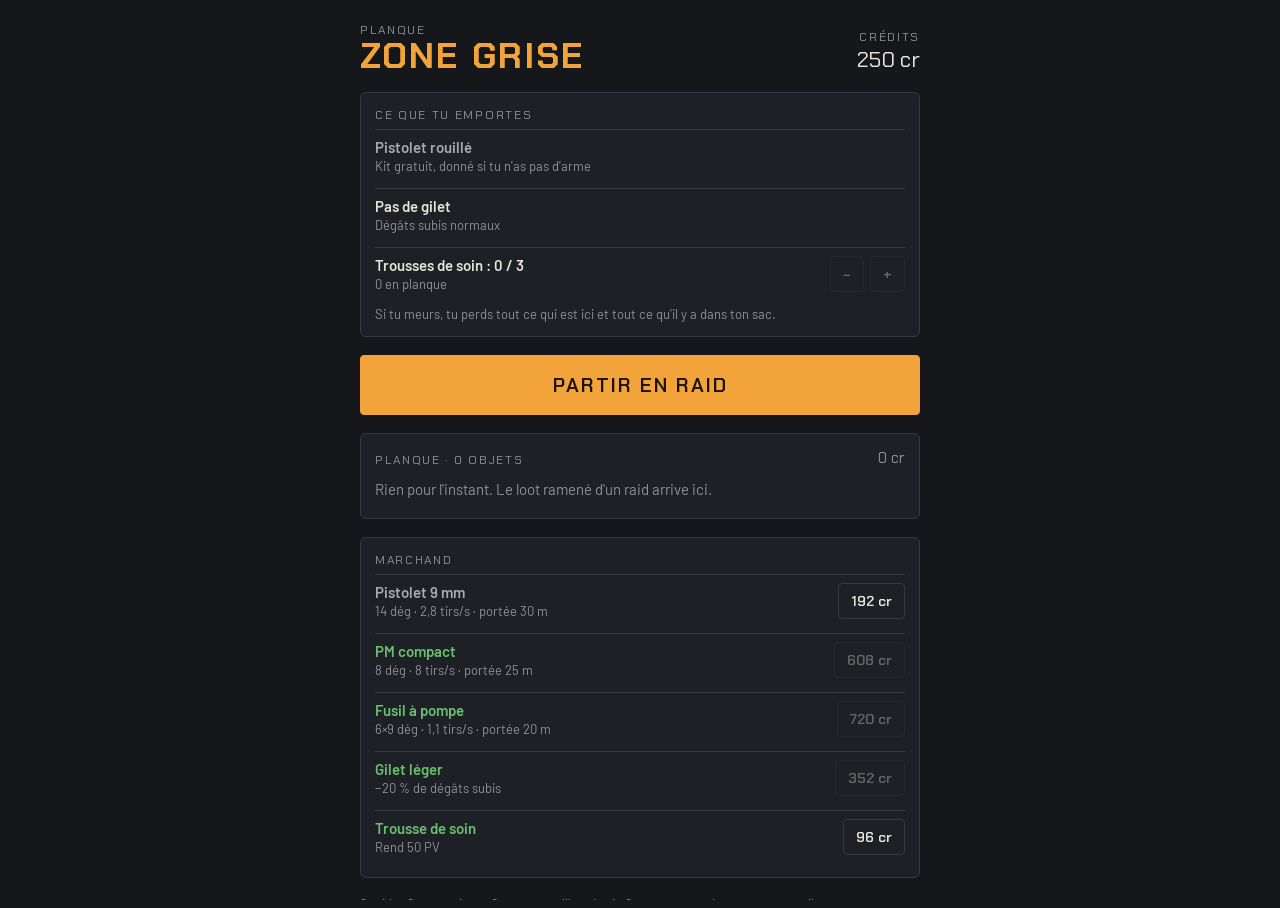
==== zone-grise/index.html @ 309b842e "Add Zone Grise, a mobile extraction game prototype" ====
<!doctype html>
<html lang="fr">
<head>
<meta charset="utf-8">
<meta name="viewport" content="width=device-width,initial-scale=1,maximum-scale=1,user-scalable=no,viewport-fit=cover">
<meta name="theme-color" content="#15171a">
<meta name="apple-mobile-web-app-capable" content="yes">
<meta name="mobile-web-app-capable" content="yes">
<meta name="apple-mobile-web-app-status-bar-style" content="black-translucent">
<title>Zone Grise</title>
<link rel="stylesheet" href="https://fonts.googleapis.com/css2?family=Chakra+Petch:wght@500;600;700&family=Barlow:wght@400;600&display=swap">
<style>
/* Layout: one full-screen canvas for the raid; full-screen HTML panels for the stash, the bag and end-of-raid screens. */
:root{
  --ground:#15171a; --wall:#2d3238; --wall-top:#3d444c; --panel:#1d2024; --line:#353a41; --scrim:rgba(14,15,17,.93);
  --fg:#e7e3d8; --muted:#8e9094; --accent:#f2a33a; --accent-ink:#1c1306; --ok:#5fc27e; --bad:#e2574c; --enemy2:#e8833f;
  --r0:#a9abae; --r1:#6cc070; --r2:#4f9de8; --r3:#c784f2;
  --f-display:"Chakra Petch","Arial Narrow",sans-serif; --f-body:"Barlow",system-ui,sans-serif;
  color-scheme:dark;
}
html,body{height:100%}
body{background:var(--ground);color:var(--fg);font-family:var(--f-body);font-size:15px;overflow:hidden;overscroll-behavior:none;user-select:none;-webkit-user-select:none;-webkit-tap-highlight-color:transparent}
canvas{position:fixed;inset:0;width:100%;height:100%;display:block;touch-action:none}
button{font-family:var(--f-display);font-weight:600;font-size:14px;background:transparent;color:var(--fg);border:1px solid var(--line);border-radius:4px;padding:8px 12px;cursor:pointer;touch-action:manipulation}
button:focus-visible{outline:2px solid var(--accent);outline-offset:2px}
button:disabled{opacity:.35;cursor:default}
button.go{background:var(--accent);border-color:var(--accent);color:var(--accent-ink);font-size:20px;letter-spacing:.1em;text-transform:uppercase;padding:16px}
.screen{position:fixed;inset:0;z-index:5;overflow-y:auto;touch-action:pan-y;background:var(--ground);
  padding-block:calc(env(safe-area-inset-top,0px) + 22px) calc(env(safe-area-inset-bottom,0px) + 32px);
  padding-left:max(16px,env(safe-area-inset-left,0px));padding-right:max(16px,env(safe-area-inset-right,0px))}
.screen.over{background:var(--scrim)}
.wrap{max-width:560px;margin:0 auto;display:flex;flex-direction:column;gap:18px}
h1,h2{font-family:var(--f-display);margin:0;text-wrap:balance}
h1{font-size:36px;letter-spacing:.06em;text-transform:uppercase;color:var(--accent);line-height:1}
h2{font-size:24px;letter-spacing:.04em}
.lbl{font-family:var(--f-display);font-size:12px;letter-spacing:.14em;text-transform:uppercase;color:var(--muted)}
.top{display:flex;justify-content:space-between;align-items:flex-end;gap:12px;flex-wrap:wrap}
.cr{font-family:var(--f-display);font-size:22px;font-variant-numeric:tabular-nums}
.card{background:var(--panel);border:1px solid var(--line);border-radius:6px;padding:14px;display:flex;flex-direction:column;gap:6px}
.item{display:flex;align-items:center;gap:10px;padding:8px 0;border-top:1px solid var(--line)}
.item:first-of-type{border-top:0}
.nm{flex:1;min-width:0;display:flex;flex-direction:column;gap:2px}
.nm b{font-weight:600}
.nm small{color:var(--muted);font-size:13px}
.val{font-family:var(--f-display);font-variant-numeric:tabular-nums;color:var(--muted);white-space:nowrap}
.btns{display:flex;gap:6px}
.note{color:var(--muted);font-size:13px;margin:0}
.empty{color:var(--muted);padding:6px 0;margin:0}
#hud{position:fixed;top:0;left:0;right:0;z-index:3;pointer-events:none;display:flex;align-items:center;gap:12px;font-family:var(--f-display);font-variant-numeric:tabular-nums;
  padding-top:calc(env(safe-area-inset-top,0px) + 10px);padding-left:max(16px,env(safe-area-inset-left,0px));padding-right:max(16px,env(safe-area-inset-right,0px))}
.hp{position:relative;flex:1;max-width:220px;height:18px;background:rgba(0,0,0,.5);border:1px solid var(--line);border-radius:3px;overflow:hidden}
#hpfill{position:absolute;inset:0 auto 0 0;background:var(--ok)}
#hptxt{position:relative;font-size:12px;padding-left:6px;line-height:18px}
#timer{font-size:20px;min-width:56px}
#timer.warn{color:var(--bad)}
#bagc{font-size:14px;color:var(--muted)}
#act{position:fixed;z-index:3;display:flex;gap:10px;right:max(16px,env(safe-area-inset-right,0px));bottom:calc(env(safe-area-inset-bottom,0px) + 18px)}
#act button{background:rgba(20,22,25,.82);font-size:15px;padding:12px 16px}
#toast{position:fixed;z-index:4;left:50%;transform:translateX(-50%);top:calc(env(safe-area-inset-top,0px) + 48px);max-width:calc(100% - 32px);background:var(--panel);border:1px solid var(--line);border-radius:4px;padding:8px 12px;font-size:14px;pointer-events:none;opacity:0;transition:opacity .2s}
#toast.on{opacity:1}
#hint{position:fixed;z-index:3;left:0;right:0;bottom:calc(env(safe-area-inset-bottom,0px) + 90px);text-align:center;color:var(--muted);font-family:var(--f-display);letter-spacing:.06em;pointer-events:none;transition:opacity .6s}
.res{font-family:var(--f-display);font-size:28px;font-variant-numeric:tabular-nums}
@media (prefers-reduced-motion:reduce){#toast,#hint{transition:none}}
</style>
</head>
<body>

<canvas id="cv"></canvas>
<div id="hud" hidden>
  <div class="hp"><div id="hpfill"></div><span id="hptxt"></span></div>
  <div id="timer"></div>
  <div id="bagc"></div>
</div>
<div id="act" hidden><button id="bHeal" type="button">Soin</button><button id="bBag" type="button">Sac</button></div>
<div id="hint" hidden>Glisse pour bouger · Arrête-toi pour tirer</div>
<div id="toast"></div>
<div id="stash" class="screen"></div>
<div id="bag" class="screen over" hidden></div>
<div id="end" class="screen" hidden></div>

<script>
const ITEMS={
  scrap:{n:"Ferraille",t:"val",r:0,v:15,s:1},
  wires:{n:"Câbles en cuivre",t:"val",r:0,v:25,s:1},
  batt:{n:"Piles",t:"val",r:0,v:30,s:1},
  pills:{n:"Antibiotiques",t:"val",r:1,v:80,s:1},
  watch:{n:"Montre",t:"val",r:1,v:95,s:1},
  hdd:{n:"Disque dur",t:"val",r:1,v:120,s:1},
  gpu:{n:"Carte graphique",t:"val",r:2,v:360,s:2},
  gold:{n:"Lingot d'or",t:"val",r:2,v:420,s:1},
  key:{n:"Clé chiffrée",t:"val",r:3,v:900,s:1},
  proto:{n:"Prototype",t:"val",r:3,v:1300,s:2},
  med:{n:"Trousse de soin",t:"med",r:1,v:60,s:1},
  rusty:{n:"Pistolet rouillé",t:"wpn",r:0,v:0,s:2,dmg:10,rate:2,range:260,spr:.07,pel:1,noise:300},
  p9:{n:"Pistolet 9 mm",t:"wpn",r:0,v:120,s:2,dmg:14,rate:2.8,range:300,spr:.05,pel:1,noise:320},
  smg:{n:"PM compact",t:"wpn",r:1,v:380,s:2,dmg:8,rate:8,range:250,spr:.13,pel:1,noise:380},
  sg:{n:"Fusil à pompe",t:"wpn",r:1,v:450,s:2,dmg:9,rate:1.1,range:200,spr:.3,pel:6,noise:460},
  ar:{n:"Fusil d'assaut",t:"wpn",r:2,v:900,s:2,dmg:17,rate:5,range:360,spr:.05,pel:1,noise:480},
  dmr:{n:"Fusil de précision",t:"wpn",r:3,v:1400,s:2,dmg:60,rate:1.2,range:520,spr:.01,pel:1,noise:560},
  vest1:{n:"Gilet léger",t:"arm",r:1,v:220,s:2,red:.2},
  vest2:{n:"Gilet lourd",t:"arm",r:2,v:700,s:2,red:.4},
};
const SHOP=["p9","smg","sg","vest1","med"];
const RAR=["Commun","Peu commun","Rare","Épique"];
const CAP=10, W=2400, H=2400, RAID_TIME=240, KEY="zone-grise-save";
const $=id=>document.getElementById(id);
const rnd=(a,b)=>a+Math.random()*(b-a);
const pick=a=>a[Math.floor(Math.random()*a.length)];
const clamp=(v,a,b)=>Math.max(a,Math.min(b,v));
const uid=()=>Date.now().toString(36)+Math.random().toString(36).slice(2,7);
const mk=k=>({k,u:uid()});
const price=k=>Math.round(ITEMS[k].v*1.6);
const bagUsed=b=>b.reduce((s,i)=>s+ITEMS[i.k].s,0);
const fmtM=px=>Math.round(px/10)+" m";
function desc(k){const d=ITEMS[k];
  if(d.t==="wpn") return `${d.pel>1?d.pel+"×":""}${d.dmg} dég · ${String(d.rate).replace(".",",")} tirs/s · portée ${fmtM(d.range)}`;
  if(d.t==="arm") return `−${d.red*100} % de dégâts subis`;
  if(d.t==="med") return "Rend 50 PV";
  return RAR[d.r];}

/* ---------- save ---------- */
const fresh=()=>({credits:250,stash:[],lo:{w:null,a:null,meds:0},st:{raids:0,ext:0,dead:0,best:0}});
let S=fresh(), dbRef=null, chain=Promise.resolve(), mode="stash";
function valid(s){return s&&Array.isArray(s.stash)&&s.lo&&s.st&&typeof s.credits==="number"}
try{const l=JSON.parse(localStorage.getItem(KEY)); if(valid(l)) S=l;}catch(e){}
function save(){
  try{localStorage.setItem(KEY,JSON.stringify(S))}catch(e){}
  if(dbRef){const snap=JSON.stringify(S); chain=chain.then(()=>dbRef.set({save:snap,at:Date.now()})).catch(()=>{});}
}
(async()=>{try{
  if(!window.claude||!window.claude.use) return;
  const [db,user]=await Promise.all([claude.use("db"),claude.use("user")]);
  if(!db||!user) return;
  const id=await user.id(); if(!id) return;
  dbRef=db.collection("data/users/"+id).doc("save");
  const snap=await dbRef.get();
  if(snap.exists){const s=JSON.parse(snap.data().save); if(valid(s)&&mode!=="raid"){S=s; renderStash();}}
  else save();
  if(mode==="stash") renderStash();
}catch(e){}})();

/* ---------- stash ---------- */
function row(it,btns,extra=""){const d=ITEMS[it.k];
  return `<div class="item"><div class="nm"><b style="color:var(--r${d.r})">${d.n}</b><small>${extra||desc(it.k)}</small></div>${btns}</div>`;}
function renderStash(){
  mode="stash";
  const lo=S.lo, meds=S.stash.filter(i=>i.k==="med").length;
  const others=S.stash.filter(i=>i.k!=="med").sort((a,b)=>ITEMS[b.k].v-ITEMS[a.k].v);
  const stashVal=S.stash.reduce((s,i)=>s+ITEMS[i.k].v,0);
  $("stash").innerHTML=`<div class="wrap">
    <div class="top"><div><div class="lbl">Planque</div><h1>Zone Grise</h1></div>
      <div style="text-align:right"><div class="lbl">Crédits</div><div class="cr">${S.credits} cr</div></div></div>
    <div class="card"><div class="lbl">Ce que tu emportes</div>
      ${lo.w?row(lo.w,`<div class="btns"><button data-a="unw">Retirer</button></div>`):row({k:"rusty"},"","Kit gratuit, donné si tu n'as pas d'arme")}
      ${lo.a?row(lo.a,`<div class="btns"><button data-a="una">Retirer</button></div>`):`<div class="item"><div class="nm"><b>Pas de gilet</b><small>Dégâts subis normaux</small></div></div>`}
      <div class="item"><div class="nm"><b>Trousses de soin : ${lo.meds} / 3</b><small>${meds} en planque</small></div>
        <div class="btns"><button data-a="medm" ${lo.meds?"":"disabled"} aria-label="Laisser une trousse">−</button><button data-a="medp" ${meds&&lo.meds<3?"":"disabled"} aria-label="Prendre une trousse">+</button></div></div>
      <p class="note">Si tu meurs, tu perds tout ce qui est ici et tout ce qu'il y a dans ton sac.</p>
    </div>
    <button class="go" data-a="raid">Partir en raid</button>
    <div class="card"><div class="top"><div class="lbl">Planque · ${S.stash.length} objets</div><div class="val">${stashVal} cr</div></div>
      ${others.length?others.map(i=>row(i,`<div class="btns">${ITEMS[i.k].t==="wpn"||ITEMS[i.k].t==="arm"?`<button data-a="eq" data-u="${i.u}">Équiper</button>`:""}<button data-a="sell" data-u="${i.u}">${ITEMS[i.k].v} cr</button></div>`)).join("")
        :`<p class="empty">Rien pour l'instant. Le loot ramené d'un raid arrive ici.</p>`}
      ${meds?row({k:"med"},`<div class="btns"><button data-a="sellmed">${ITEMS.med.v} cr</button></div>`,`${meds} en stock · Rend 50 PV`):""}
    </div>
    <div class="card"><div class="lbl">Marchand</div>
      ${SHOP.map(k=>row({k},`<div class="btns"><button data-a="buy" data-k="${k}" ${S.credits>=price(k)?"":"disabled"}>${price(k)} cr</button></div>`)).join("")}
    </div>
    <p class="note">${S.st.raids} raids · ${S.st.ext} extractions · ${S.st.dead} morts · meilleur butin ${S.st.best} cr · sauvegarde ${dbRef?"liée à ton compte":"sur cet appareil"}</p>
  </div>`;
}
$("stash").addEventListener("click",e=>{
  const b=e.target.closest("button"); if(!b) return;
  const a=b.dataset.a, lo=S.lo, take=u=>{const i=S.stash.findIndex(x=>x.u===u); return i<0?null:S.stash.splice(i,1)[0]};
  if(a==="raid") return startRaid();
  if(a==="unw"){S.stash.push(lo.w); lo.w=null}
  if(a==="una"){S.stash.push(lo.a); lo.a=null}
  if(a==="medp"){const it=S.stash.find(i=>i.k==="med"); if(it){take(it.u); lo.meds++}}
  if(a==="medm"&&lo.meds){lo.meds--; S.stash.push(mk("med"))}
  if(a==="eq"){const it=take(b.dataset.u); if(it){const slot=ITEMS[it.k].t==="wpn"?"w":"a"; if(lo[slot]) S.stash.push(lo[slot]); lo[slot]=it}}
  if(a==="sell"){const it=take(b.dataset.u); if(it) S.credits+=ITEMS[it.k].v}
  if(a==="sellmed"){const it=S.stash.find(i=>i.k==="med"); if(it){take(it.u); S.credits+=ITEMS.med.v}}
  if(a==="buy"){const k=b.dataset.k; if(S.credits>=price(k)){S.credits-=price(k); S.stash.push(mk(k))}}
  save(); renderStash();
});

/* ---------- canvas ---------- */
const cv=$("cv"), ctx=cv.getContext("2d");
const css=getComputedStyle(document.documentElement), C={};
["ground","wall","wall-top","fg","muted","accent","ok","bad","enemy2","r0","r1","r2","r3","line"].forEach(k=>C[k]=css.getPropertyValue("--"+k).trim());
let dpr=1, vw=0, vh=0, zoom=1;
function resize(){dpr=Math.min(2,window.devicePixelRatio||1); vw=innerWidth; vh=innerHeight; cv.width=vw*dpr; cv.height=vh*dpr; zoom=Math.min(1,Math.min(vw,vh)/560)}
addEventListener("resize",resize); resize();

/* ---------- input ---------- */
let js=null; const keys={};
cv.addEventListener("pointerdown",e=>{if(mode!=="raid"||js) return; js={id:e.pointerId,bx:e.clientX,by:e.clientY,x:e.clientX,y:e.clientY}; cv.setPointerCapture(e.pointerId); hideHint()});
cv.addEventListener("pointermove",e=>{if(js&&e.pointerId===js.id){js.x=e.clientX; js.y=e.clientY}});
const endJs=e=>{if(js&&e.pointerId===js.id) js=null};
cv.addEventListener("pointerup",endJs); cv.addEventListener("pointercancel",endJs);
addEventListener("keydown",e=>{keys[e.key.toLowerCase()]=true; if(mode==="raid"&&(e.key==="Escape"||e.key.toLowerCase()==="b")) openBag(); else if(mode==="bag"&&(e.key==="Escape"||e.key.toLowerCase()==="b")) closeBag(); if(mode==="raid") hideHint()});
addEventListener("keyup",e=>{keys[e.key.toLowerCase()]=false});
document.addEventListener("visibilitychange",()=>{if(document.hidden&&mode==="raid") openBag()});
function moveVec(){
  let x=0,y=0;
  if(js){x=(js.x-js.bx)/55; y=(js.y-js.by)/55}
  if(keys.w||keys.z||keys.arrowup) y-=1; if(keys.s||keys.arrowdown) y+=1;
  if(keys.a||keys.q||keys.arrowleft) x-=1; if(keys.d||keys.arrowright) x+=1;
  const l=Math.hypot(x,y); if(l<.18) return {x:0,y:0}; if(l>1){x/=l; y/=l} return {x,y};
}

/* ---------- geometry ---------- */
let R=null;
function segHits(x1,y1,x2,y2,r){let t0=0,t1=1; const dx=x2-x1,dy=y2-y1, p=[-dx,dx,-dy,dy], q=[x1-r.x,r.x+r.w-x1,y1-r.y,r.y+r.h-y1];
  for(let i=0;i<4;i++){if(p[i]===0){if(q[i]<0) return false} else {const t=q[i]/p[i]; if(p[i]<0){if(t>t1) return false; if(t>t0) t0=t} else {if(t<t0) return false; if(t<t1) t1=t}}} return true}
const los=(a,b)=>!R.walls.some(w=>segHits(a.x,a.y,b.x,b.y,w));
const inWall=(x,y,pad=0)=>R.walls.some(w=>x>w.x-pad&&x<w.x+w.w+pad&&y>w.y-pad&&y<w.y+w.h+pad);
function collide(o,r){for(const w of R.walls){const cx=clamp(o.x,w.x,w.x+w.w), cy=clamp(o.y,w.y,w.y+w.h); let dx=o.x-cx, dy=o.y-cy; const d2=dx*dx+dy*dy;
  if(d2<r*r){if(d2===0){const l=o.x-w.x, rr=w.x+w.w-o.x, t=o.y-w.y, b=w.y+w.h-o.y, m=Math.min(l,rr,t,b); if(m===l) o.x=w.x-r; else if(m===rr) o.x=w.x+w.w+r; else if(m===t) o.y=w.y-r; else o.y=w.y+w.h+r}
    else {const d=Math.sqrt(d2); o.x+=dx/d*(r-d); o.y+=dy/d*(r-d)}}}}
function freePt(pad,ok=()=>true){for(let i=0;i<800;i++){const x=rnd(80,W-80), y=rnd(80,H-80); if(!inWall(x,y,pad)&&ok(x,y)) return {x,y}} return {x:W/2,y:H/2}}
const depth=(x,y)=>clamp(1-Math.hypot(x-W/2,y-H/2)/(W*.62),0,1);
function rollItem(d){
  const x=Math.random(); let r=x<.02+.1*d?3:x<.1+.28*d?2:x<.42+.2*d?1:0;
  const tr=Math.random(), t=tr<.62?"val":tr<.76?"med":tr<.9?"wpn":"arm";
  if(t==="med") return mk("med");
  for(let k=r;k>=0;k--){const c=Object.keys(ITEMS).filter(id=>ITEMS[id].t===t&&ITEMS[id].r===k&&id!=="rusty"); if(c.length) return mk(pick(c))}
  return mk(pick(Object.keys(ITEMS).filter(id=>ITEMS[id].t===t&&id!=="rusty")));
}

/* ---------- raid ---------- */
function spawnEnemy(x,y,aggro=false){const gun=Math.random()<.32; R.enemies.push({x,y,gun,hp:gun?55:42,max:gun?55:42,aggro,wx:0,wy:0,wt:0,cd:rnd(.5,1.5),hit:0})}
function startRaid(){
  R={walls:[],crates:[],enemies:[],bullets:[],ebul:[],pick:[],exits:[],parts:[],bag:[],t:RAID_TIME,spawnT:24,ext:0,toastT:0,shake:0};
  R.walls.push({x:-40,y:-40,w:W+80,h:40},{x:-40,y:H,w:W+80,h:40},{x:-40,y:0,w:40,h:H},{x:W,y:0,w:40,h:H});
  for(let i=0;i<60;i++){const x=rnd(100,W-300), y=rnd(100,H-300), k=Math.random();
    if(k<.35) R.walls.push({x,y,w:rnd(140,340),h:26}); else if(k<.7) R.walls.push({x,y,w:26,h:rnd(140,340)}); else R.walls.push({x,y,w:rnd(70,170),h:rnd(70,170)})}
  const e1=freePt(70,(x,y)=>Math.min(x,y,W-x,H-y)<260);
  const e2=freePt(70,(x,y)=>Math.min(x,y,W-x,H-y)<260&&Math.hypot(x-e1.x,y-e1.y)>1400);
  R.exits=[e1,e2];
  const sp=freePt(30,(x,y)=>Math.min(...R.exits.map(e=>Math.hypot(x-e.x,y-e.y)))>1100);
  const wpn=S.lo.w||mk("rusty");
  R.p={x:sp.x,y:sp.y,hp:100,max:100,cd:0,face:0,wpn,arm:S.lo.a,meds:S.lo.meds,hit:0,still:0};
  for(let i=0;i<18;i++){const c=freePt(30,(x,y)=>Math.hypot(x-sp.x,y-sp.y)>260); R.crates.push({x:c.x,y:c.y,d:depth(c.x,c.y),open:false,prog:0})}
  for(let i=0;i<11;i++){const c=freePt(24,(x,y)=>Math.hypot(x-sp.x,y-sp.y)>480); spawnEnemy(c.x,c.y)}
  S.st.raids++; save();
  mode="raid"; js=null;
  $("stash").hidden=true; $("end").hidden=true; $("hud").hidden=false; $("act").hidden=false;
  const h=$("hint"); h.hidden=false; h.style.opacity=1; setTimeout(hideHint,5000);
  updHud(); last=performance.now();
}
function hideHint(){$("hint").style.opacity=0}
function toast(msg){const t=$("toast"); t.textContent=msg; t.classList.add("on"); clearTimeout(t._h); t._h=setTimeout(()=>t.classList.remove("on"),1800)}
function noise(x,y,rad){for(const e of R.enemies) if(Math.hypot(e.x-x,e.y-y)<rad) e.aggro=true}
function burst(x,y,col,n=8,sp=140){for(let i=0;i<n;i++){const a=rnd(0,6.28), s=rnd(30,sp); R.parts.push({x,y,vx:Math.cos(a)*s,vy:Math.sin(a)*s,life:rnd(.2,.5),col})}}
function hurt(d){const p=R.p; const dmg=d*(1-(p.arm?ITEMS[p.arm.k].red:0)); p.hp-=dmg; p.hit=.15; R.shake=.12; if(p.hp<=0) endRaid(false,"Tu es mort.")}
function heal(){const p=R.p; if(p.hp>=p.max) return toast("PV déjà au maximum");
  if(p.meds>0) p.meds--; else {const i=R.bag.findIndex(x=>x.k==="med"); if(i<0) return toast("Aucune trousse de soin"); R.bag.splice(i,1)}
  p.hp=Math.min(p.max,p.hp+50); burst(p.x,p.y,C.ok,10,90); updHud()}
$("bHeal").addEventListener("click",()=>{if(mode==="raid") heal()});
$("bBag").addEventListener("click",()=>{if(mode==="raid") openBag()});

function update(dt){
  const p=R.p, m=moveVec(), moving=m.x!==0||m.y!==0, wd=ITEMS[p.wpn.k];
  p.x+=m.x*175*dt; p.y+=m.y*175*dt; collide(p,13);
  if(moving) p.face=Math.atan2(m.y,m.x);
  p.still=moving?0:p.still+dt; p.cd-=dt; p.hit-=dt; R.shake-=dt;
  for(const c of R.crates){if(c.open) continue; const near=Math.hypot(c.x-p.x,c.y-p.y)<48;
    c.prog=near&&!moving?c.prog+dt:0;
    if(c.prog>=.8){c.open=true; const n=1+Math.floor(Math.random()*2)+(c.d>.55?1:0);
      for(let i=0;i<n;i++){const a=rnd(0,6.28); R.pick.push({x:c.x+Math.cos(a)*24,y:c.y+Math.sin(a)*24,it:rollItem(c.d)})} burst(c.x,c.y,C.accent,10,80)}}
  if(!moving&&p.still>.08&&p.cd<=0){
    let best=null,bd=wd.range;
    for(const e of R.enemies){const d=Math.hypot(e.x-p.x,e.y-p.y); if(d<bd&&los(p,e)){bd=d; best=e}}
    if(best){const a0=Math.atan2(best.y-p.y,best.x-p.x); p.face=a0; p.cd=1/wd.rate;
      for(let i=0;i<wd.pel;i++){const a=a0+rnd(-wd.spr,wd.spr), sp=680; R.bullets.push({x:p.x+Math.cos(a)*16,y:p.y+Math.sin(a)*16,vx:Math.cos(a)*sp,vy:Math.sin(a)*sp,life:wd.range/sp*1.1,dmg:wd.dmg})}
      burst(p.x+Math.cos(a0)*18,p.y+Math.sin(a0)*18,C.accent,3,60); noise(p.x,p.y,wd.noise)}}
  for(let i=R.pick.length-1;i>=0;i--){const k=R.pick[i], d=Math.hypot(k.x-p.x,k.y-p.y);
    if(k.nop){if(d>52) k.nop=false; continue}
    if(d<26){const s=ITEMS[k.it.k].s; if(bagUsed(R.bag)+s<=CAP){R.bag.push(k.it); R.pick.splice(i,1); toast("+ "+ITEMS[k.it.k].n); updHud()} else if(R.toastT<=0){toast("Sac plein : ouvre le sac pour jeter un objet"); R.toastT=2.5}}}
  R.toastT-=dt;
  for(const e of R.enemies){
    const dx=p.x-e.x, dy=p.y-e.y, d=Math.hypot(dx,dy); e.cd-=dt; e.hit-=dt;
    if(!e.aggro&&d<250&&los(e,p)) e.aggro=true;
    if(e.aggro&&d>950) e.aggro=false;
    let vx=0,vy=0;
    if(!e.aggro){e.wt-=dt; if(e.wt<=0){const a=rnd(0,6.28); e.wx=Math.cos(a); e.wy=Math.sin(a); e.wt=rnd(1.5,4); if(Math.random()<.4){e.wx=0; e.wy=0}} vx=e.wx*40; vy=e.wy*40}
    else if(!e.gun){vx=dx/d*118; vy=dy/d*118; if(d<29&&e.cd<=0){hurt(12); e.cd=.8}}
    else {const see=los(e,p);
      if(!see||d>320){vx=dx/d*85; vy=dy/d*85} else if(d<190){vx=-dx/d*70; vy=-dy/d*70}
      if(see&&d<400&&e.cd<=0){const a=Math.atan2(dy,dx)+rnd(-.08,.08); R.ebul.push({x:e.x,y:e.y,vx:Math.cos(a)*290,vy:Math.sin(a)*290,life:1.6,dmg:9}); e.cd=rnd(1.3,1.8)}}
    e.x+=vx*dt; e.y+=vy*dt;
    for(const o of R.enemies){if(o===e) continue; const ox=e.x-o.x, oy=e.y-o.y, od=Math.hypot(ox,oy); if(od>0&&od<28){e.x+=ox/od*(28-od)/2; e.y+=oy/od*(28-od)/2}}
    collide(e,14);
  }
  for(let i=R.bullets.length-1;i>=0;i--){const b=R.bullets[i]; b.x+=b.vx*dt; b.y+=b.vy*dt; b.life-=dt;
    if(b.life<=0||inWall(b.x,b.y)){R.bullets.splice(i,1); continue}
    const e=R.enemies.find(e=>Math.hypot(e.x-b.x,e.y-b.y)<15);
    if(e){e.hp-=b.dmg; e.hit=.1; e.aggro=true; R.bullets.splice(i,1); burst(b.x,b.y,C.bad,4,90);
      if(e.hp<=0){R.enemies.splice(R.enemies.indexOf(e),1); burst(e.x,e.y,C.bad,14,160); if(Math.random()<.45) R.pick.push({x:e.x,y:e.y,it:rollItem(depth(e.x,e.y))})}}}
  for(let i=R.ebul.length-1;i>=0;i--){const b=R.ebul[i]; b.x+=b.vx*dt; b.y+=b.vy*dt; b.life-=dt;
    if(b.life<=0||inWall(b.x,b.y)){R.ebul.splice(i,1); continue}
    if(Math.hypot(b.x-p.x,b.y-p.y)<14){R.ebul.splice(i,1); hurt(b.dmg); if(mode!=="raid") return}}
  for(let i=R.parts.length-1;i>=0;i--){const q=R.parts[i]; q.x+=q.vx*dt; q.y+=q.vy*dt; q.vx*=.9; q.vy*=.9; q.life-=dt; if(q.life<=0) R.parts.splice(i,1)}
  if(R.exits.some(e=>Math.hypot(e.x-p.x,e.y-p.y)<62)){R.ext+=dt; if(R.ext>=3) return endRaid(true)} else R.ext=0;
  R.t-=dt; if(R.t<=0) return endRaid(false,"Temps écoulé : la zone a été verrouillée.");
  R.spawnT-=dt; if(R.spawnT<=0){R.spawnT=22; for(let i=0;i<2;i++){const c=freePt(24,(x,y)=>Math.hypot(x-p.x,y-p.y)>600); spawnEnemy(c.x,c.y,R.t<120)}}
  updHud();
}
function updHud(){const p=R.p, f=clamp(p.hp/p.max,0,1);
  $("hpfill").style.width=f*100+"%"; $("hpfill").style.background=f<.35?C.bad:C.ok;
  $("hptxt").textContent=Math.ceil(Math.max(0,p.hp))+" PV";
  const s=Math.max(0,Math.ceil(R.t)); $("timer").textContent=Math.floor(s/60)+":"+String(s%60).padStart(2,"0"); $("timer").classList.toggle("warn",s<=60);
  $("bagc").textContent="Sac "+bagUsed(R.bag)+"/"+CAP;
  $("bHeal").textContent="Soin ("+(p.meds+R.bag.filter(i=>i.k==="med").length)+")";
}

/* ---------- bag ---------- */
function openBag(){mode="bag"; js=null; renderBag(); $("bag").hidden=false}
function closeBag(){$("bag").hidden=true; mode="raid"; last=performance.now()}
function renderBag(){const p=R.p, val=R.bag.reduce((s,i)=>s+ITEMS[i.k].v,0);
  $("bag").innerHTML=`<div class="wrap">
    <div class="top"><h2>Sac ${bagUsed(R.bag)} / ${CAP}</h2><div class="val">${val} cr</div></div>
    <div class="card"><div class="lbl">Équipé</div>${row(p.wpn,"")}${p.arm?row(p.arm,""):""}
      <div class="item"><div class="nm"><b>${Math.ceil(p.hp)} / ${p.max} PV</b><small>${p.meds} trousse(s) sur toi</small></div></div></div>
    <div class="card">${R.bag.length?R.bag.map(i=>{const t=ITEMS[i.k].t;
      return row(i,`<div class="btns">${t==="wpn"||t==="arm"?`<button data-a="eq" data-u="${i.u}">Équiper</button>`:""}${t==="med"?`<button data-a="use" data-u="${i.u}">Utiliser</button>`:""}<button data-a="drop" data-u="${i.u}">Jeter</button></div>`,`${desc(i.k)} · ${ITEMS[i.k].s} place${ITEMS[i.k].s>1?"s":""} · ${ITEMS[i.k].v} cr`)}).join("")
      :`<p class="empty">Sac vide. Arrête-toi près d'une caisse pour la fouiller.</p>`}</div>
    <p class="note">Les caisses violettes, au centre de la carte, contiennent le meilleur loot. Les tirs font du bruit et attirent les ennemis.</p>
    <button class="go" data-a="back">Reprendre</button></div>`;
}
$("bag").addEventListener("click",e=>{const b=e.target.closest("button"); if(!b) return; const p=R.p;
  if(b.dataset.a==="back") return closeBag();
  const i=R.bag.findIndex(x=>x.u===b.dataset.u); if(i<0) return; const it=R.bag[i], t=ITEMS[it.k].t;
  if(b.dataset.a==="drop"){R.bag.splice(i,1); R.pick.push({x:p.x,y:p.y,it,nop:true})}
  if(b.dataset.a==="use"){R.bag.splice(i,1); p.meds++; heal()}
  if(b.dataset.a==="eq"){const slot=t==="wpn"?"wpn":"arm", old=p[slot]; p[slot]=it; R.bag.splice(i,1); if(old) R.bag.push(old)}
  updHud(); renderBag();
});

/* ---------- end ---------- */
function endRaid(ok,why){
  const p=R.p; mode="end"; js=null;
  $("hud").hidden=true; $("act").hidden=true; $("hint").hidden=true; $("bag").hidden=true;
  let html;
  if(ok){
    const gained=R.bag.filter(i=>i.k!=="rusty"), val=gained.reduce((s,i)=>s+ITEMS[i.k].v,0);
    S.stash.push(...gained); S.lo.w=p.wpn.k==="rusty"?null:p.wpn; S.lo.a=p.arm; S.lo.meds=p.meds;
    S.st.ext++; S.st.best=Math.max(S.st.best,val);
    html=`<div class="lbl">Extraction réussie</div><h1 style="color:var(--ok)">Sorti vivant</h1><div class="res">+ ${val} cr de butin</div>
      <div class="card">${gained.length?gained.map(i=>row(i,`<span class="val">${ITEMS[i.k].v} cr</span>`)).join(""):`<p class="empty">Sac vide, mais ton équipement est sauf.</p>`}</div>`;
  } else {
    const lost=[...(p.wpn.k!=="rusty"?[p.wpn]:[]),...(p.arm?[p.arm]:[]),...R.bag], val=lost.reduce((s,i)=>s+ITEMS[i.k].v,0)+p.meds*ITEMS.med.v;
    S.lo={w:null,a:null,meds:0}; S.st.dead++;
    html=`<div class="lbl">Raid perdu</div><h1 style="color:var(--bad)">${why}</h1><div class="res">− ${val} cr perdus</div>
      <div class="card">${lost.length||p.meds?lost.map(i=>row(i,`<span class="val">${ITEMS[i.k].v} cr</span>`)).join("")+(p.meds?row({k:"med"},"",p.meds+" trousse(s)"):""):`<p class="empty">Tu n'avais rien à perdre. Le kit gratuit t'attend.</p>`}</div>`;
  }
  save();
  $("end").innerHTML=`<div class="wrap">${html}<button class="go" data-a="home">Retour à la planque</button></div>`;
  $("end").hidden=false;
}
$("end").addEventListener("click",e=>{if(e.target.closest("button")){ $("end").hidden=true; $("stash").hidden=false; renderStash(); $("stash").scrollTop=0}});

/* ---------- draw ---------- */
const crateCol=d=>d>.62?C.r3:d>.36?C.r2:C.r0;
function draw(){
  ctx.setTransform(1,0,0,1,0,0); ctx.fillStyle=C.ground; ctx.fillRect(0,0,cv.width,cv.height);
  if(!R) return;
  const p=R.p, sx=R.shake>0?rnd(-4,4):0, sy=R.shake>0?rnd(-4,4):0;
  const cx=p.x-vw/2/zoom+sx, cy=p.y-vh/2/zoom+sy, k=dpr*zoom;
  ctx.setTransform(k,0,0,k,-cx*k,-cy*k);
  ctx.strokeStyle=C.line; ctx.globalAlpha=.35; ctx.lineWidth=1; ctx.beginPath();
  for(let x=Math.floor(cx/100)*100;x<cx+vw/zoom;x+=100){ctx.moveTo(x,cy); ctx.lineTo(x,cy+vh/zoom)}
  for(let y=Math.floor(cy/100)*100;y<cy+vh/zoom;y+=100){ctx.moveTo(cx,y); ctx.lineTo(cx+vw/zoom,y)}
  ctx.stroke(); ctx.globalAlpha=1;
  const tt=performance.now()/1000;
  for(const e of R.exits){ctx.fillStyle=C.ok; ctx.globalAlpha=.12+.06*Math.sin(tt*3); ctx.beginPath(); ctx.arc(e.x,e.y,62,0,6.28); ctx.fill(); ctx.globalAlpha=1;
    ctx.strokeStyle=C.ok; ctx.setLineDash([10,8]); ctx.lineWidth=2; ctx.stroke(); ctx.setLineDash([]);
    ctx.fillStyle=C.ok; ctx.font="600 14px "+css.getPropertyValue("--f-display"); ctx.textAlign="center"; ctx.fillText("SORTIE",e.x,e.y+5)}
  for(const c of R.crates){ctx.fillStyle=c.open?C.wall:C.ground; ctx.strokeStyle=c.open?C.line:crateCol(c.d); ctx.lineWidth=3;
    ctx.fillRect(c.x-13,c.y-13,26,26); ctx.strokeRect(c.x-13,c.y-13,26,26); if(!c.open){ctx.beginPath(); ctx.moveTo(c.x-13,c.y); ctx.lineTo(c.x+13,c.y); ctx.stroke()}}
  for(const q of R.pick){ctx.fillStyle=C["r"+ITEMS[q.it.k].r]; ctx.save(); ctx.translate(q.x,q.y); ctx.rotate(.785); ctx.fillRect(-6,-6,12,12); ctx.restore()}
  for(const w of R.walls){ctx.fillStyle=C.wall; ctx.fillRect(w.x,w.y,w.w,w.h); ctx.fillStyle=C["wall-top"]; ctx.fillRect(w.x,w.y,w.w,4)}
  for(const e of R.enemies){ctx.fillStyle=e.hit>0?C.fg:(e.gun?C.enemy2:C.bad); ctx.beginPath(); ctx.arc(e.x,e.y,14,0,6.28); ctx.fill();
    if(e.gun){const a=Math.atan2(p.y-e.y,p.x-e.x); ctx.strokeStyle=C.enemy2; ctx.lineWidth=5; ctx.beginPath(); ctx.moveTo(e.x,e.y); ctx.lineTo(e.x+Math.cos(a)*22,e.y+Math.sin(a)*22); ctx.stroke()}
    if(e.aggro){ctx.fillStyle=C.bad; ctx.fillRect(e.x-2,e.y-30,4,9)}
    if(e.hp<e.max){ctx.fillStyle=C.ground; ctx.fillRect(e.x-15,e.y+19,30,4); ctx.fillStyle=C.bad; ctx.fillRect(e.x-15,e.y+19,30*e.hp/e.max,4)}}
  ctx.lineWidth=3; ctx.strokeStyle=C.accent; ctx.beginPath();
  for(const b of R.bullets){ctx.moveTo(b.x,b.y); ctx.lineTo(b.x-b.vx*.02,b.y-b.vy*.02)} ctx.stroke();
  ctx.fillStyle=C.enemy2; for(const b of R.ebul){ctx.beginPath(); ctx.arc(b.x,b.y,4,0,6.28); ctx.fill()}
  for(const q of R.parts){ctx.globalAlpha=clamp(q.life*3,0,1); ctx.fillStyle=q.col; ctx.fillRect(q.x-2,q.y-2,4,4)} ctx.globalAlpha=1;
  if(p.arm){ctx.strokeStyle=C.r2; ctx.lineWidth=3; ctx.beginPath(); ctx.arc(p.x,p.y,17,0,6.28); ctx.stroke()}
  ctx.fillStyle=p.hit>0?C.bad:C.accent; ctx.beginPath(); ctx.arc(p.x,p.y,13,0,6.28); ctx.fill();
  ctx.strokeStyle=C.fg; ctx.lineWidth=4; ctx.beginPath(); ctx.moveTo(p.x,p.y); ctx.lineTo(p.x+Math.cos(p.face)*21,p.y+Math.sin(p.face)*21); ctx.stroke();
  // fog in screen space
  ctx.setTransform(1,0,0,1,0,0);
  const px=(p.x-cx)*k, py=(p.y-cy)*k, g=ctx.createRadialGradient(px,py,280*k,px,py,560*k);
  g.addColorStop(0,"rgba(8,9,11,0)"); g.addColorStop(1,"rgba(8,9,11,.88)"); ctx.fillStyle=g; ctx.fillRect(0,0,cv.width,cv.height);
  // progress rings
  ctx.setTransform(k,0,0,k,-cx*k,-cy*k);
  const ring=(x,y,f,col)=>{ctx.strokeStyle=col; ctx.lineWidth=5; ctx.beginPath(); ctx.arc(x,y,24,-1.57,-1.57+6.28*f); ctx.stroke()};
  for(const c of R.crates) if(!c.open&&c.prog>0) ring(c.x,c.y,c.prog/.8,C.accent);
  if(R.ext>0){ring(p.x,p.y,R.ext/3,C.ok); ctx.fillStyle=C.ok; ctx.textAlign="center"; ctx.font="600 15px "+css.getPropertyValue("--f-display"); ctx.fillText("EXTRACTION "+Math.ceil(3-R.ext),p.x,p.y-34)}
  // exit arrows on screen edges
  ctx.setTransform(dpr,0,0,dpr,0,0);
  const top=60, bot=vh-90;
  for(const e of R.exits){const ex=(e.x-cx)*zoom, ey=(e.y-cy)*zoom; if(ex>0&&ex<vw&&ey>top&&ey<bot) continue;
    const a=Math.atan2(ey-vh/2,ex-vw/2), hx=clamp(vw/2+Math.cos(a)*vw,28,vw-28), hy=clamp(vh/2+Math.sin(a)*vh,top+20,bot);
    ctx.save(); ctx.translate(hx,hy); ctx.rotate(a); ctx.fillStyle=C.ok; ctx.beginPath(); ctx.moveTo(12,0); ctx.lineTo(-8,-9); ctx.lineTo(-8,9); ctx.fill(); ctx.restore();
    ctx.fillStyle=C.ok; ctx.font="600 12px "+css.getPropertyValue("--f-display"); ctx.textAlign="center"; ctx.fillText(fmtM(Math.hypot(e.x-p.x,e.y-p.y)),hx-Math.cos(a)*30,hy-Math.sin(a)*22+4)}
  if(js&&mode==="raid"){const m=moveVec(); ctx.strokeStyle=C.fg; ctx.globalAlpha=.3; ctx.lineWidth=2; ctx.beginPath(); ctx.arc(js.bx,js.by,55,0,6.28); ctx.stroke();
    ctx.fillStyle=C.fg; ctx.beginPath(); ctx.arc(js.bx+m.x*55,js.by+m.y*55,22,0,6.28); ctx.fill(); ctx.globalAlpha=1}
}

let last=performance.now();
function frame(now){const dt=Math.min(.05,(now-last)/1000); last=now; if(mode==="raid") update(dt); draw(); requestAnimationFrame(frame)}
renderStash(); requestAnimationFrame(frame);
</script>
</body>
</html>
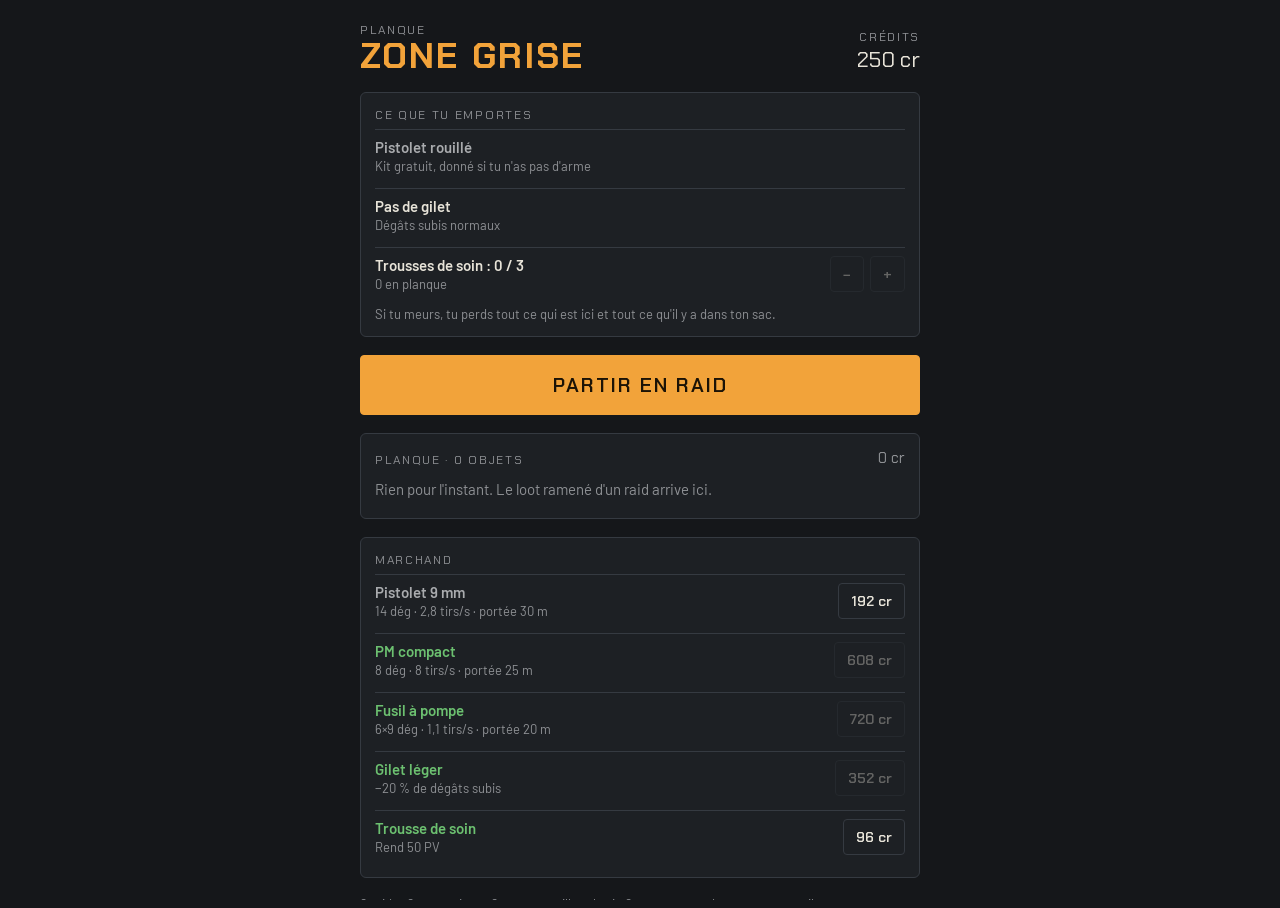
==== commit 3905cc18: "Zone Grise: line-of-sight shadows, textured ground, muzzle flash and lasting decals" ====
--- a/zone-grise/index.html
+++ b/zone-grise/index.html
@@ -189,7 +189,8 @@
 const css=getComputedStyle(document.documentElement), C={};
 ["ground","wall","wall-top","fg","muted","accent","ok","bad","enemy2","r0","r1","r2","r3","line"].forEach(k=>C[k]=css.getPropertyValue("--"+k).trim());
 let dpr=1, vw=0, vh=0, zoom=1;
-function resize(){dpr=Math.min(2,window.devicePixelRatio||1); vw=innerWidth; vh=innerHeight; cv.width=vw*dpr; cv.height=vh*dpr; zoom=Math.min(1,Math.min(vw,vh)/560)}
+const shade=document.createElement("canvas"), sg=shade.getContext("2d");
+function resize(){dpr=Math.min(2,window.devicePixelRatio||1); vw=innerWidth; vh=innerHeight; cv.width=shade.width=vw*dpr; cv.height=shade.height=vh*dpr; zoom=Math.min(1,Math.min(vw,vh)/560)}
 addEventListener("resize",resize); resize();
 
 /* ---------- input ---------- */
@@ -231,10 +232,11 @@
 /* ---------- raid ---------- */
 function spawnEnemy(x,y,aggro=false){const gun=Math.random()<.32; R.enemies.push({x,y,gun,hp:gun?55:42,max:gun?55:42,aggro,wx:0,wy:0,wt:0,cd:rnd(.5,1.5),hit:0})}
 function startRaid(){
-  R={walls:[],crates:[],enemies:[],bullets:[],ebul:[],pick:[],exits:[],parts:[],bag:[],t:RAID_TIME,spawnT:24,ext:0,toastT:0,shake:0};
+  R={walls:[],crates:[],enemies:[],bullets:[],ebul:[],pick:[],exits:[],parts:[],cas:[],bag:[],t:RAID_TIME,spawnT:24,ext:0,toastT:0,shake:0,flash:0};
   R.walls.push({x:-40,y:-40,w:W+80,h:40},{x:-40,y:H,w:W+80,h:40},{x:-40,y:0,w:40,h:H},{x:W,y:0,w:40,h:H});
   for(let i=0;i<60;i++){const x=rnd(100,W-300), y=rnd(100,H-300), k=Math.random();
     if(k<.35) R.walls.push({x,y,w:rnd(140,340),h:26}); else if(k<.7) R.walls.push({x,y,w:26,h:rnd(140,340)}); else R.walls.push({x,y,w:rnd(70,170),h:rnd(70,170)})}
+  R.decal=makeDecal();
   const e1=freePt(70,(x,y)=>Math.min(x,y,W-x,H-y)<260);
   const e2=freePt(70,(x,y)=>Math.min(x,y,W-x,H-y)<260&&Math.hypot(x-e1.x,y-e1.y)>1400);
   R.exits=[e1,e2];
@@ -252,7 +254,10 @@
 function hideHint(){$("hint").style.opacity=0}
 function toast(msg){const t=$("toast"); t.textContent=msg; t.classList.add("on"); clearTimeout(t._h); t._h=setTimeout(()=>t.classList.remove("on"),1800)}
 function noise(x,y,rad){for(const e of R.enemies) if(Math.hypot(e.x-x,e.y-y)<rad) e.aggro=true}
-function burst(x,y,col,n=8,sp=140){for(let i=0;i<n;i++){const a=rnd(0,6.28), s=rnd(30,sp); R.parts.push({x,y,vx:Math.cos(a)*s,vy:Math.sin(a)*s,life:rnd(.2,.5),col})}}
+function burst(x,y,col,n=8,sp=140,glow=false){for(let i=0;i<n;i++){const a=rnd(0,6.28), s=rnd(30,sp); R.parts.push({x,y,vx:Math.cos(a)*s,vy:Math.sin(a)*s,life:rnd(.2,.5),col,glow})}}
+function blood(x,y,n,big){const g=R.decal.g;
+  for(let i=0;i<n;i++){const a=rnd(0,6.28), d=big?rnd(0,24):rnd(4,18), r=big?rnd(3,11):rnd(1.5,4);
+    g.fillStyle=`rgba(${Math.round(rnd(85,125))},12,16,${rnd(.55,.85).toFixed(2)})`; g.beginPath(); g.arc(x+Math.cos(a)*d,y+Math.sin(a)*d,r,0,6.28); g.fill()}}
 function hurt(d){const p=R.p; const dmg=d*(1-(p.arm?ITEMS[p.arm.k].red:0)); p.hp-=dmg; p.hit=.15; R.shake=.12; if(p.hp<=0) endRaid(false,"Tu es mort.")}
 function heal(){const p=R.p; if(p.hp>=p.max) return toast("PV déjà au maximum");
   if(p.meds>0) p.meds--; else {const i=R.bag.findIndex(x=>x.k==="med"); if(i<0) return toast("Aucune trousse de soin"); R.bag.splice(i,1)}
@@ -274,7 +279,11 @@
     for(const e of R.enemies){const d=Math.hypot(e.x-p.x,e.y-p.y); if(d<bd&&los(p,e)){bd=d; best=e}}
     if(best){const a0=Math.atan2(best.y-p.y,best.x-p.x); p.face=a0; p.cd=1/wd.rate;
       for(let i=0;i<wd.pel;i++){const a=a0+rnd(-wd.spr,wd.spr), sp=680; R.bullets.push({x:p.x+Math.cos(a)*16,y:p.y+Math.sin(a)*16,vx:Math.cos(a)*sp,vy:Math.sin(a)*sp,life:wd.range/sp*1.1,dmg:wd.dmg})}
-      burst(p.x+Math.cos(a0)*18,p.y+Math.sin(a0)*18,C.accent,3,60); noise(p.x,p.y,wd.noise)}}
+      burst(p.x+Math.cos(a0)*18,p.y+Math.sin(a0)*18,C.accent,3,60,true); noise(p.x,p.y,wd.noise); R.flash=.07;
+      const ea=a0+1.57+rnd(-.3,.3), es=rnd(90,150); R.cas.push({x:p.x,y:p.y,vx:Math.cos(ea)*es,vy:Math.sin(ea)*es,r:rnd(0,6.28),vr:rnd(-18,18)})}}
+  R.flash-=dt;
+  for(let i=R.cas.length-1;i>=0;i--){const s=R.cas[i]; s.x+=s.vx*dt; s.y+=s.vy*dt; s.r+=s.vr*dt; const f=Math.pow(.015,dt); s.vx*=f; s.vy*=f; s.vr*=f;
+    if(Math.hypot(s.vx,s.vy)<6){const g=R.decal.g; g.save(); g.translate(s.x,s.y); g.rotate(s.r); g.fillStyle="#9c7a35"; g.fillRect(-3,-1.2,6,2.4); g.restore(); R.cas.splice(i,1)}}
   for(let i=R.pick.length-1;i>=0;i--){const k=R.pick[i], d=Math.hypot(k.x-p.x,k.y-p.y);
     if(k.nop){if(d>52) k.nop=false; continue}
     if(d<26){const s=ITEMS[k.it.k].s; if(bagUsed(R.bag)+s<=CAP){R.bag.push(k.it); R.pick.splice(i,1); toast("+ "+ITEMS[k.it.k].n); updHud()} else if(R.toastT<=0){toast("Sac plein : ouvre le sac pour jeter un objet"); R.toastT=2.5}}}
@@ -296,8 +305,8 @@
   for(let i=R.bullets.length-1;i>=0;i--){const b=R.bullets[i]; b.x+=b.vx*dt; b.y+=b.vy*dt; b.life-=dt;
     if(b.life<=0||inWall(b.x,b.y)){R.bullets.splice(i,1); continue}
     const e=R.enemies.find(e=>Math.hypot(e.x-b.x,e.y-b.y)<15);
-    if(e){e.hp-=b.dmg; e.hit=.1; e.aggro=true; R.bullets.splice(i,1); burst(b.x,b.y,C.bad,4,90);
-      if(e.hp<=0){R.enemies.splice(R.enemies.indexOf(e),1); burst(e.x,e.y,C.bad,14,160); if(Math.random()<.45) R.pick.push({x:e.x,y:e.y,it:rollItem(depth(e.x,e.y))})}}}
+    if(e){e.hp-=b.dmg; e.hit=.1; e.aggro=true; R.bullets.splice(i,1); burst(b.x,b.y,C.bad,4,90); blood(b.x+b.vx*.02,b.y+b.vy*.02,3,false);
+      if(e.hp<=0){R.enemies.splice(R.enemies.indexOf(e),1); burst(e.x,e.y,C.bad,14,160); blood(e.x,e.y,14,true); if(Math.random()<.45) R.pick.push({x:e.x,y:e.y,it:rollItem(depth(e.x,e.y))})}}}
   for(let i=R.ebul.length-1;i>=0;i--){const b=R.ebul[i]; b.x+=b.vx*dt; b.y+=b.vy*dt; b.life-=dt;
     if(b.life<=0||inWall(b.x,b.y)){R.ebul.splice(i,1); continue}
     if(Math.hypot(b.x-p.x,b.y-p.y)<14){R.ebul.splice(i,1); hurt(b.dmg); if(mode!=="raid") return}}
@@ -362,52 +371,112 @@
 $("end").addEventListener("click",e=>{if(e.target.closest("button")){ $("end").hidden=true; $("stash").hidden=false; renderStash(); $("stash").scrollTop=0}});
 
 /* ---------- draw ---------- */
+const VR=560, FONT=css.getPropertyValue("--f-display");
 const crateCol=d=>d>.62?C.r3:d>.36?C.r2:C.r0;
+function noiseTile(base,n,lo,hi,seams){const c=document.createElement("canvas"); c.width=c.height=256; const g=c.getContext("2d");
+  g.fillStyle=base; g.fillRect(0,0,256,256);
+  for(let i=0;i<n;i++){g.fillStyle=Math.random()<.5?`rgba(255,255,255,${rnd(.01,lo).toFixed(3)})`:`rgba(0,0,0,${rnd(.04,hi).toFixed(3)})`; const s=rnd(1,2.8); g.fillRect(rnd(0,256),rnd(0,256),s,s)}
+  if(seams){g.fillStyle="rgba(0,0,0,.4)"; g.fillRect(0,0,256,2); g.fillRect(0,128,256,2); g.fillRect(0,0,2,256); g.fillRect(128,0,2,256);
+    g.fillStyle="rgba(255,255,255,.035)"; g.fillRect(0,2,256,1); g.fillRect(0,130,256,1); g.fillRect(2,0,1,256); g.fillRect(130,0,1,256)}
+  return ctx.createPattern(c,"repeat")}
+const groundPat=noiseTile("#1b1e21",2600,.05,.18,true), wallPat=noiseTile("rgba(0,0,0,0)",1800,.06,.25,false);
+function makeDecal(){const c=document.createElement("canvas"); c.width=W/2; c.height=H/2; const g=c.getContext("2d"); g.scale(.5,.5);
+  for(let i=0;i<150;i++){const x=rnd(0,W), y=rnd(0,H), r=rnd(30,150), gr=g.createRadialGradient(x,y,0,x,y,r), dirt=Math.random()<.5;
+    gr.addColorStop(0,dirt?"rgba(52,44,30,.35)":"rgba(0,0,0,.3)"); gr.addColorStop(1,"rgba(0,0,0,0)"); g.fillStyle=gr; g.fillRect(x-r,y-r,2*r,2*r)}
+  g.strokeStyle="rgba(0,0,0,.5)"; g.lineWidth=1.5;
+  for(let i=0;i<110;i++){let x=rnd(0,W), y=rnd(0,H), a=rnd(0,6.28); g.beginPath(); g.moveTo(x,y);
+    for(let j=0;j<7;j++){a+=rnd(-.8,.8); x+=Math.cos(a)*rnd(8,24); y+=Math.sin(a)*rnd(8,24); g.lineTo(x,y)} g.stroke()}
+  for(const w of R.walls) for(let i=0;i<(w.w+w.h)/14;i++){const s=rnd(2,7), side=Math.random()<.5, x=side?rnd(w.x-14,w.x+w.w+14):(Math.random()<.5?w.x-rnd(3,16):w.x+w.w+rnd(3,16)), y=side?(Math.random()<.5?w.y-rnd(3,16):w.y+w.h+rnd(3,16)):rnd(w.y-14,w.y+w.h+14);
+    g.fillStyle=Math.random()<.5?"rgba(74,79,86,.9)":"rgba(36,38,42,.9)"; g.fillRect(x,y,s,s*rnd(.5,1))}
+  return {c,g}}
+function visPoly(ox,oy){
+  const x0=ox-VR, x1=ox+VR, y0=oy-VR, y1=oy+VR, segs=[], pts=[[x0,y0],[x1,y0],[x1,y1],[x0,y1]];
+  segs.push([x0,y0,x1,y0],[x1,y0,x1,y1],[x1,y1,x0,y1],[x0,y1,x0,y0]);
+  for(const w of R.walls){if(w.x>x1||w.x+w.w<x0||w.y>y1||w.y+w.h<y0) continue; const a=w.x, b=w.y, c=w.x+w.w, d=w.y+w.h;
+    segs.push([a,b,c,b],[c,b,c,d],[c,d,a,d],[a,d,a,b]); pts.push([a,b],[c,b],[c,d],[a,d])}
+  const out=[];
+  for(const [px,py] of pts){const a0=Math.atan2(py-oy,px-ox);
+    for(const a of [a0-.0002,a0,a0+.0002]){const dx=Math.cos(a), dy=Math.sin(a); let best=Infinity;
+      for(const s of segs){const sdx=s[2]-s[0], sdy=s[3]-s[1], den=dx*sdy-dy*sdx; if(Math.abs(den)<1e-9) continue;
+        const qx=s[0]-ox, qy=s[1]-oy, t=(qx*sdy-qy*sdx)/den, u=(qx*dy-qy*dx)/den; if(t>0&&u>=0&&u<=1&&t<best) best=t}
+      if(best<Infinity) out.push({a,x:ox+dx*best,y:oy+dy*best})}}
+  return out.sort((p,q)=>p.a-q.a)}
+function polyPath(g,poly){g.beginPath(); poly.forEach((q,i)=>i?g.lineTo(q.x,q.y):g.moveTo(q.x,q.y)); g.closePath()}
+function glow(x,y,r,col,a){const g=ctx.createRadialGradient(x,y,0,x,y,r); g.addColorStop(0,col); g.addColorStop(1,"rgba(0,0,0,0)"); ctx.globalAlpha=a; ctx.fillStyle=g; ctx.fillRect(x-r,y-r,2*r,2*r); ctx.globalAlpha=1}
+function shadow(x,y,r){ctx.fillStyle="rgba(0,0,0,.4)"; ctx.beginPath(); ctx.ellipse(x+4,y+6,r,r*.8,0,0,6.28); ctx.fill()}
+function drawCrate(c){ctx.save(); ctx.translate(c.x,c.y); ctx.fillStyle="rgba(0,0,0,.4)"; ctx.fillRect(-11,-9,28,28);
+  ctx.fillStyle=c.open?"#3a2f22":"#6b5233"; ctx.fillRect(-14,-14,28,28);
+  ctx.strokeStyle=c.open?"#2a2219":"#4a3822"; ctx.lineWidth=2; ctx.strokeRect(-13,-13,26,26);
+  if(c.open){ctx.fillStyle="#17130e"; ctx.fillRect(-10,-10,20,20)}
+  else {ctx.beginPath(); ctx.moveTo(-13,-13); ctx.lineTo(13,13); ctx.moveTo(13,-13); ctx.lineTo(-13,13); ctx.stroke(); ctx.fillStyle=crateCol(c.d); ctx.fillRect(-14,-14,28,4)}
+  ctx.restore()}
+function drawPerson(x,y,a,body,head,gunLen,hit){shadow(x,y,13); ctx.save(); ctx.translate(x,y); ctx.rotate(a);
+  if(gunLen){ctx.fillStyle="#22262a"; ctx.fillRect(4,3,gunLen,5)}
+  ctx.fillStyle=hit?"#f4efe4":body; ctx.beginPath(); ctx.ellipse(0,0,10,15,0,0,6.28); ctx.fill();
+  ctx.fillStyle=hit?"#f4efe4":head; ctx.beginPath(); ctx.arc(2,0,7,0,6.28); ctx.fill(); ctx.restore()}
+function drawZombie(e,a){shadow(e.x,e.y,13); ctx.save(); ctx.translate(e.x,e.y); ctx.rotate(a);
+  ctx.fillStyle=e.hit>0?"#f4efe4":"#5b6b46"; ctx.fillRect(4,-12,13,5); ctx.fillRect(4,7,13,5);
+  ctx.fillStyle=e.hit>0?"#f4efe4":"#4a3b39"; ctx.beginPath(); ctx.ellipse(0,0,10,15,0,0,6.28); ctx.fill();
+  ctx.fillStyle=e.hit>0?"#f4efe4":"#7d8f5e"; ctx.beginPath(); ctx.arc(3,0,7,0,6.28); ctx.fill(); ctx.restore()}
 function draw(){
-  ctx.setTransform(1,0,0,1,0,0); ctx.fillStyle=C.ground; ctx.fillRect(0,0,cv.width,cv.height);
+  ctx.setTransform(1,0,0,1,0,0); ctx.globalCompositeOperation="source-over"; ctx.fillStyle=C.ground; ctx.fillRect(0,0,cv.width,cv.height);
   if(!R) return;
   const p=R.p, sx=R.shake>0?rnd(-4,4):0, sy=R.shake>0?rnd(-4,4):0;
-  const cx=p.x-vw/2/zoom+sx, cy=p.y-vh/2/zoom+sy, k=dpr*zoom;
-  ctx.setTransform(k,0,0,k,-cx*k,-cy*k);
-  ctx.strokeStyle=C.line; ctx.globalAlpha=.35; ctx.lineWidth=1; ctx.beginPath();
-  for(let x=Math.floor(cx/100)*100;x<cx+vw/zoom;x+=100){ctx.moveTo(x,cy); ctx.lineTo(x,cy+vh/zoom)}
-  for(let y=Math.floor(cy/100)*100;y<cy+vh/zoom;y+=100){ctx.moveTo(cx,y); ctx.lineTo(cx+vw/zoom,y)}
-  ctx.stroke(); ctx.globalAlpha=1;
-  const tt=performance.now()/1000;
-  for(const e of R.exits){ctx.fillStyle=C.ok; ctx.globalAlpha=.12+.06*Math.sin(tt*3); ctx.beginPath(); ctx.arc(e.x,e.y,62,0,6.28); ctx.fill(); ctx.globalAlpha=1;
-    ctx.strokeStyle=C.ok; ctx.setLineDash([10,8]); ctx.lineWidth=2; ctx.stroke(); ctx.setLineDash([]);
-    ctx.fillStyle=C.ok; ctx.font="600 14px "+css.getPropertyValue("--f-display"); ctx.textAlign="center"; ctx.fillText("SORTIE",e.x,e.y+5)}
-  for(const c of R.crates){ctx.fillStyle=c.open?C.wall:C.ground; ctx.strokeStyle=c.open?C.line:crateCol(c.d); ctx.lineWidth=3;
-    ctx.fillRect(c.x-13,c.y-13,26,26); ctx.strokeRect(c.x-13,c.y-13,26,26); if(!c.open){ctx.beginPath(); ctx.moveTo(c.x-13,c.y); ctx.lineTo(c.x+13,c.y); ctx.stroke()}}
-  for(const q of R.pick){ctx.fillStyle=C["r"+ITEMS[q.it.k].r]; ctx.save(); ctx.translate(q.x,q.y); ctx.rotate(.785); ctx.fillRect(-6,-6,12,12); ctx.restore()}
-  for(const w of R.walls){ctx.fillStyle=C.wall; ctx.fillRect(w.x,w.y,w.w,w.h); ctx.fillStyle=C["wall-top"]; ctx.fillRect(w.x,w.y,w.w,4)}
-  for(const e of R.enemies){ctx.fillStyle=e.hit>0?C.fg:(e.gun?C.enemy2:C.bad); ctx.beginPath(); ctx.arc(e.x,e.y,14,0,6.28); ctx.fill();
-    if(e.gun){const a=Math.atan2(p.y-e.y,p.x-e.x); ctx.strokeStyle=C.enemy2; ctx.lineWidth=5; ctx.beginPath(); ctx.moveTo(e.x,e.y); ctx.lineTo(e.x+Math.cos(a)*22,e.y+Math.sin(a)*22); ctx.stroke()}
-    if(e.aggro){ctx.fillStyle=C.bad; ctx.fillRect(e.x-2,e.y-30,4,9)}
-    if(e.hp<e.max){ctx.fillStyle=C.ground; ctx.fillRect(e.x-15,e.y+19,30,4); ctx.fillStyle=C.bad; ctx.fillRect(e.x-15,e.y+19,30*e.hp/e.max,4)}}
-  ctx.lineWidth=3; ctx.strokeStyle=C.accent; ctx.beginPath();
-  for(const b of R.bullets){ctx.moveTo(b.x,b.y); ctx.lineTo(b.x-b.vx*.02,b.y-b.vy*.02)} ctx.stroke();
-  ctx.fillStyle=C.enemy2; for(const b of R.ebul){ctx.beginPath(); ctx.arc(b.x,b.y,4,0,6.28); ctx.fill()}
-  for(const q of R.parts){ctx.globalAlpha=clamp(q.life*3,0,1); ctx.fillStyle=q.col; ctx.fillRect(q.x-2,q.y-2,4,4)} ctx.globalAlpha=1;
-  if(p.arm){ctx.strokeStyle=C.r2; ctx.lineWidth=3; ctx.beginPath(); ctx.arc(p.x,p.y,17,0,6.28); ctx.stroke()}
-  ctx.fillStyle=p.hit>0?C.bad:C.accent; ctx.beginPath(); ctx.arc(p.x,p.y,13,0,6.28); ctx.fill();
-  ctx.strokeStyle=C.fg; ctx.lineWidth=4; ctx.beginPath(); ctx.moveTo(p.x,p.y); ctx.lineTo(p.x+Math.cos(p.face)*21,p.y+Math.sin(p.face)*21); ctx.stroke();
-  // fog in screen space
-  ctx.setTransform(1,0,0,1,0,0);
-  const px=(p.x-cx)*k, py=(p.y-cy)*k, g=ctx.createRadialGradient(px,py,280*k,px,py,560*k);
-  g.addColorStop(0,"rgba(8,9,11,0)"); g.addColorStop(1,"rgba(8,9,11,.88)"); ctx.fillStyle=g; ctx.fillRect(0,0,cv.width,cv.height);
-  // progress rings
-  ctx.setTransform(k,0,0,k,-cx*k,-cy*k);
+  const cx=p.x-vw/2/zoom+sx, cy=p.y-vh/2/zoom+sy, k=dpr*zoom, ww=vw/zoom, wh=vh/zoom, tt=performance.now()/1000;
+  const world=g=>g.setTransform(k,0,0,k,-cx*k,-cy*k);
+  const poly=visPoly(p.x,p.y), seen=o=>Math.hypot(o.x-p.x,o.y-p.y)<VR&&los(p,o);
+  const near=R.walls.filter(w=>w.x<cx+ww+20&&w.x+w.w>cx-20&&w.y<cy+wh+20&&w.y+w.h>cy-20);
+  world(ctx);
+  ctx.fillStyle=groundPat; ctx.fillRect(cx,cy,ww,wh);
+  const sx0=clamp(cx,0,W), sy0=clamp(cy,0,H), sx1=clamp(cx+ww,0,W), sy1=clamp(cy+wh,0,H);
+  if(sx1>sx0&&sy1>sy0) ctx.drawImage(R.decal.c,sx0/2,sy0/2,(sx1-sx0)/2,(sy1-sy0)/2,sx0,sy0,sx1-sx0,sy1-sy0);
+  ctx.fillStyle="rgba(0,0,0,.45)"; for(const w of near) ctx.fillRect(w.x+7,w.y+9,w.w,w.h);
+  for(const c of R.crates) drawCrate(c);
+  for(const q of R.pick){ctx.fillStyle=C["r"+ITEMS[q.it.k].r]; ctx.save(); ctx.translate(q.x,q.y+Math.sin(tt*3+q.x)*1.5); ctx.rotate(.785); ctx.fillRect(-6,-6,12,12); ctx.strokeStyle="rgba(0,0,0,.5)"; ctx.lineWidth=2; ctx.strokeRect(-6,-6,12,12); ctx.restore()}
+  ctx.fillStyle="#c79a45"; for(const s of R.cas){ctx.save(); ctx.translate(s.x,s.y); ctx.rotate(s.r); ctx.fillRect(-3,-1.2,6,2.4); ctx.restore()}
+  for(const e of R.enemies){if(!seen(e)) continue; const a=Math.atan2(p.y-e.y,p.x-e.x);
+    if(e.gun) drawPerson(e.x,e.y,a,"#5a3a30","#c7a27c",18,e.hit>0); else drawZombie(e,e.aggro?a:Math.atan2(e.wy,e.wx)||0);
+    if(e.hp<e.max){ctx.fillStyle="rgba(0,0,0,.6)"; ctx.fillRect(e.x-15,e.y+20,30,4); ctx.fillStyle=C.bad; ctx.fillRect(e.x-15,e.y+20,30*e.hp/e.max,4)}}
+  if(p.arm){ctx.strokeStyle=C.r2; ctx.globalAlpha=.6; ctx.lineWidth=2; ctx.beginPath(); ctx.arc(p.x,p.y,19,0,6.28); ctx.stroke(); ctx.globalAlpha=1}
+  drawPerson(p.x,p.y,p.face,"#3f4a3a","#d9b48a",ITEMS[p.wpn.k].range>350?24:16,p.hit>0);
+  for(const q of R.parts) if(!q.glow){ctx.globalAlpha=clamp(q.life*3,0,1); ctx.fillStyle=q.col; ctx.fillRect(q.x-2,q.y-2,4,4)} ctx.globalAlpha=1;
+  // darkness: everything outside the line of sight
+  sg.setTransform(1,0,0,1,0,0); sg.globalCompositeOperation="source-over"; sg.fillStyle="rgba(4,5,7,.9)"; sg.fillRect(0,0,shade.width,shade.height);
+  world(sg); sg.globalCompositeOperation="destination-out";
+  const lg=sg.createRadialGradient(p.x,p.y,VR*.3,p.x,p.y,VR); lg.addColorStop(0,"rgba(0,0,0,1)"); lg.addColorStop(1,"rgba(0,0,0,0)");
+  sg.fillStyle=lg; polyPath(sg,poly); sg.fill();
+  ctx.setTransform(1,0,0,1,0,0); ctx.drawImage(shade,0,0); world(ctx);
+  const wg=ctx.createRadialGradient(p.x,p.y,30,p.x,p.y,VR*1.15); wg.addColorStop(0,"#56606a"); wg.addColorStop(1,"#1c1f23");
+  for(const w of near){ctx.fillStyle=wg; ctx.fillRect(w.x,w.y,w.w,w.h); ctx.fillStyle=wallPat; ctx.fillRect(w.x,w.y,w.w,w.h);
+    ctx.fillStyle="rgba(255,255,255,.08)"; ctx.fillRect(w.x,w.y,w.w,3); ctx.fillStyle="rgba(0,0,0,.4)"; ctx.fillRect(w.x,w.y+w.h-4,w.w,4)}
+  // light sources
+  ctx.globalCompositeOperation="lighter";
+  for(const e of R.exits){glow(e.x,e.y,130,C.ok,.32+.1*Math.sin(tt*3))}
+  for(const c of R.crates) if(!c.open&&c.d>.36) glow(c.x,c.y,46,crateCol(c.d),.2+.08*Math.sin(tt*2+c.x));
+  for(const q of R.pick) glow(q.x,q.y,22,C["r"+ITEMS[q.it.k].r],.45);
+  if(R.flash>0){ctx.save(); polyPath(ctx,poly); ctx.clip(); glow(p.x+Math.cos(p.face)*20,p.y+Math.sin(p.face)*20,260,"rgba(255,176,80,1)",.5*R.flash/.07); ctx.restore()}
+  ctx.lineCap="round";
+  for(const b of R.bullets){ctx.strokeStyle="rgba(255,190,90,.35)"; ctx.lineWidth=6; ctx.beginPath(); ctx.moveTo(b.x,b.y); ctx.lineTo(b.x-b.vx*.025,b.y-b.vy*.025); ctx.stroke();
+    ctx.strokeStyle="#ffe2a8"; ctx.lineWidth=2; ctx.stroke()}
+  for(const b of R.ebul){glow(b.x,b.y,16,C.enemy2,.8); ctx.fillStyle="#ffd0a0"; ctx.beginPath(); ctx.arc(b.x,b.y,3,0,6.28); ctx.fill()}
+  for(const q of R.parts) if(q.glow){ctx.globalAlpha=clamp(q.life*3,0,1); ctx.fillStyle=q.col; ctx.fillRect(q.x-2,q.y-2,4,4)} ctx.globalAlpha=1;
+  ctx.globalCompositeOperation="source-over"; ctx.lineCap="butt";
+  for(const e of R.exits){ctx.strokeStyle=C.ok; ctx.setLineDash([10,8]); ctx.lineDashOffset=-tt*20; ctx.lineWidth=2; ctx.beginPath(); ctx.arc(e.x,e.y,62,0,6.28); ctx.stroke(); ctx.setLineDash([]);
+    ctx.fillStyle=C.ok; ctx.font="600 14px "+FONT; ctx.textAlign="center"; ctx.fillText("SORTIE",e.x,e.y+5)}
+  for(const e of R.enemies) if(e.aggro&&seen(e)){ctx.fillStyle=C.bad; ctx.font="700 16px "+FONT; ctx.textAlign="center"; ctx.fillText("!",e.x,e.y-24)}
   const ring=(x,y,f,col)=>{ctx.strokeStyle=col; ctx.lineWidth=5; ctx.beginPath(); ctx.arc(x,y,24,-1.57,-1.57+6.28*f); ctx.stroke()};
   for(const c of R.crates) if(!c.open&&c.prog>0) ring(c.x,c.y,c.prog/.8,C.accent);
-  if(R.ext>0){ring(p.x,p.y,R.ext/3,C.ok); ctx.fillStyle=C.ok; ctx.textAlign="center"; ctx.font="600 15px "+css.getPropertyValue("--f-display"); ctx.fillText("EXTRACTION "+Math.ceil(3-R.ext),p.x,p.y-34)}
-  // exit arrows on screen edges
+  if(R.ext>0){ring(p.x,p.y,R.ext/3,C.ok); ctx.fillStyle=C.ok; ctx.textAlign="center"; ctx.font="600 15px "+FONT; ctx.fillText("EXTRACTION "+Math.ceil(3-R.ext),p.x,p.y-34)}
+  // screen-space overlays
   ctx.setTransform(dpr,0,0,dpr,0,0);
+  const low=p.hp/p.max<.35, hurtA=Math.max(p.hit>0?.5:0,low?.25+.15*Math.sin(tt*5):0);
+  const vg=ctx.createRadialGradient(vw/2,vh/2,Math.min(vw,vh)*.35,vw/2,vh/2,Math.max(vw,vh)*.75);
+  vg.addColorStop(0,"rgba(0,0,0,0)"); vg.addColorStop(1,hurtA?`rgba(120,10,10,${hurtA.toFixed(2)})`:"rgba(0,0,0,.45)"); ctx.fillStyle=vg; ctx.fillRect(0,0,vw,vh);
   const top=60, bot=vh-90;
   for(const e of R.exits){const ex=(e.x-cx)*zoom, ey=(e.y-cy)*zoom; if(ex>0&&ex<vw&&ey>top&&ey<bot) continue;
     const a=Math.atan2(ey-vh/2,ex-vw/2), hx=clamp(vw/2+Math.cos(a)*vw,28,vw-28), hy=clamp(vh/2+Math.sin(a)*vh,top+20,bot);
     ctx.save(); ctx.translate(hx,hy); ctx.rotate(a); ctx.fillStyle=C.ok; ctx.beginPath(); ctx.moveTo(12,0); ctx.lineTo(-8,-9); ctx.lineTo(-8,9); ctx.fill(); ctx.restore();
-    ctx.fillStyle=C.ok; ctx.font="600 12px "+css.getPropertyValue("--f-display"); ctx.textAlign="center"; ctx.fillText(fmtM(Math.hypot(e.x-p.x,e.y-p.y)),hx-Math.cos(a)*30,hy-Math.sin(a)*22+4)}
+    ctx.fillStyle=C.ok; ctx.font="600 12px "+FONT; ctx.textAlign="center"; ctx.fillText(fmtM(Math.hypot(e.x-p.x,e.y-p.y)),hx-Math.cos(a)*30,hy-Math.sin(a)*22+4)}
   if(js&&mode==="raid"){const m=moveVec(); ctx.strokeStyle=C.fg; ctx.globalAlpha=.3; ctx.lineWidth=2; ctx.beginPath(); ctx.arc(js.bx,js.by,55,0,6.28); ctx.stroke();
     ctx.fillStyle=C.fg; ctx.beginPath(); ctx.arc(js.bx+m.x*55,js.by+m.y*55,22,0,6.28); ctx.fill(); ctx.globalAlpha=1}
 }
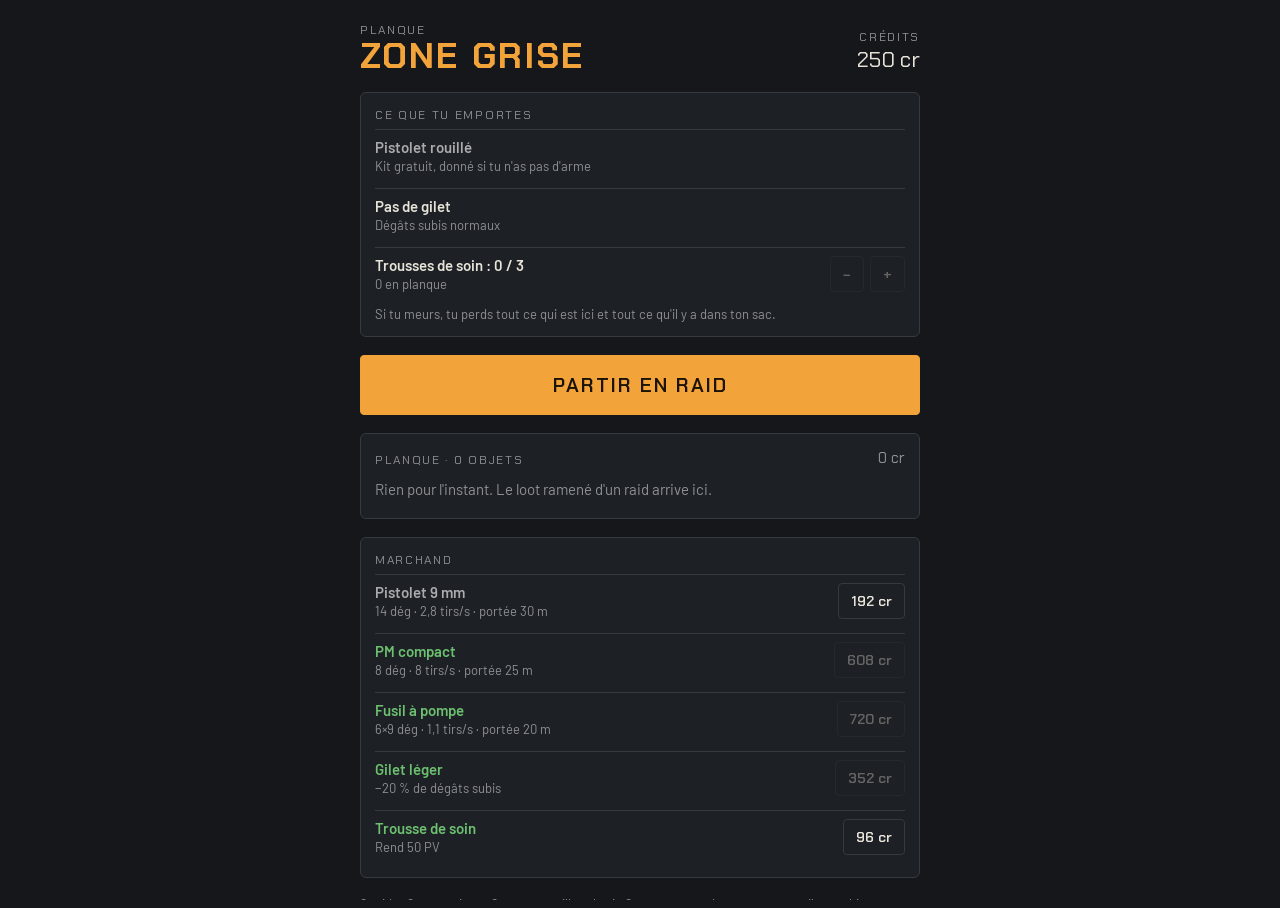
==== commit 6a9bab76: "Zone Grise: Kenney CC0 sprites, tiled ground by zone, debris decor" ====
--- a/zone-grise/index.html
+++ b/zone-grise/index.html
@@ -166,7 +166,7 @@
     <div class="card"><div class="lbl">Marchand</div>
       ${SHOP.map(k=>row({k},`<div class="btns"><button data-a="buy" data-k="${k}" ${S.credits>=price(k)?"":"disabled"}>${price(k)} cr</button></div>`)).join("")}
     </div>
-    <p class="note">${S.st.raids} raids · ${S.st.ext} extractions · ${S.st.dead} morts · meilleur butin ${S.st.best} cr · sauvegarde ${dbRef?"liée à ton compte":"sur cet appareil"}</p>
+    <p class="note">${S.st.raids} raids · ${S.st.ext} extractions · ${S.st.dead} morts · meilleur butin ${S.st.best} cr · sauvegarde ${dbRef?"liée à ton compte":"sur cet appareil"} · graphismes Kenney (CC0)</p>
   </div>`;
 }
 $("stash").addEventListener("click",e=>{
@@ -236,7 +236,7 @@
   R.walls.push({x:-40,y:-40,w:W+80,h:40},{x:-40,y:H,w:W+80,h:40},{x:-40,y:0,w:40,h:H},{x:W,y:0,w:40,h:H});
   for(let i=0;i<60;i++){const x=rnd(100,W-300), y=rnd(100,H-300), k=Math.random();
     if(k<.35) R.walls.push({x,y,w:rnd(140,340),h:26}); else if(k<.7) R.walls.push({x,y,w:26,h:rnd(140,340)}); else R.walls.push({x,y,w:rnd(70,170),h:rnd(70,170)})}
-  R.decal=makeDecal();
+  R.decal=makeDecal(); R.ground=SPR.ready?makeGround():null; R.decor=SPR.ready?makeDecor():[];
   const e1=freePt(70,(x,y)=>Math.min(x,y,W-x,H-y)<260);
   const e2=freePt(70,(x,y)=>Math.min(x,y,W-x,H-y)<260&&Math.hypot(x-e1.x,y-e1.y)>1400);
   R.exits=[e1,e2];
@@ -383,12 +383,37 @@
 function makeDecal(){const c=document.createElement("canvas"); c.width=W/2; c.height=H/2; const g=c.getContext("2d"); g.scale(.5,.5);
   for(let i=0;i<150;i++){const x=rnd(0,W), y=rnd(0,H), r=rnd(30,150), gr=g.createRadialGradient(x,y,0,x,y,r), dirt=Math.random()<.5;
     gr.addColorStop(0,dirt?"rgba(52,44,30,.35)":"rgba(0,0,0,.3)"); gr.addColorStop(1,"rgba(0,0,0,0)"); g.fillStyle=gr; g.fillRect(x-r,y-r,2*r,2*r)}
+  if(SPR.ready) return {c,g};
   g.strokeStyle="rgba(0,0,0,.5)"; g.lineWidth=1.5;
   for(let i=0;i<110;i++){let x=rnd(0,W), y=rnd(0,H), a=rnd(0,6.28); g.beginPath(); g.moveTo(x,y);
     for(let j=0;j<7;j++){a+=rnd(-.8,.8); x+=Math.cos(a)*rnd(8,24); y+=Math.sin(a)*rnd(8,24); g.lineTo(x,y)} g.stroke()}
   for(const w of R.walls) for(let i=0;i<(w.w+w.h)/14;i++){const s=rnd(2,7), side=Math.random()<.5, x=side?rnd(w.x-14,w.x+w.w+14):(Math.random()<.5?w.x-rnd(3,16):w.x+w.w+rnd(3,16)), y=side?(Math.random()<.5?w.y-rnd(3,16):w.y+w.h+rnd(3,16)):rnd(w.y-14,w.y+w.h+14);
     g.fillStyle=Math.random()<.5?"rgba(74,79,86,.9)":"rgba(36,38,42,.9)"; g.fillRect(x,y,s,s*rnd(.5,1))}
   return {c,g}}
+
+/* sprites: Kenney "Topdown Shooter" (CC0), assets/KENNEY-LICENSE.txt */
+const SPR={ready:false}, T=64, GN=Math.ceil(W/T);
+const CHAR={pGun:[110,352,51,43],pMach:[110,396,51,43],pSil:[0,220,56,43],sold:[110,220,52,43],zomb:[300,88,35,43]};
+const DEBRIS=[[18,9],[19,9],[20,9],[18,10],[19,10],[20,10],[21,10],[22,10],[21,9],[22,9]], LOOSE=[[20,8],[21,8],[22,8],[25,5],[23,7],[18,8],[19,8],[22,11]];
+const loadImg=src=>new Promise((ok,ko)=>{const i=new Image(); i.onload=()=>ok(i); i.onerror=ko; i.src=src});
+function whiteCopy(img,[x,y,w,h]){const c=document.createElement("canvas"); c.width=w; c.height=h; const g=c.getContext("2d");
+  g.drawImage(img,x,y,w,h,0,0,w,h); g.globalCompositeOperation="source-in"; g.fillStyle="#fff"; g.fillRect(0,0,w,h); return c}
+Promise.all([loadImg("assets/characters.png"),loadImg("assets/tiles.png")]).then(([ch,ti])=>{
+  SPR.ch=ch; SPR.ti=ti; SPR.white={}; for(const k in CHAR) SPR.white[k]=whiteCopy(ch,CHAR[k]); SPR.ready=true}).catch(()=>{});
+function sprite(key,x,y,a,hit,s=.85){const [sx,sy,w,h]=CHAR[key]; shadow(x,y,12); ctx.save(); ctx.translate(x,y); ctx.rotate(a); ctx.scale(s,s);
+  if(hit) ctx.drawImage(SPR.white[key],-17,-h/2); else ctx.drawImage(SPR.ch,sx,sy,w,h,-17,-h/2,w,h); ctx.restore()}
+const tile=([c,r],x,y,s)=>ctx.drawImage(SPR.ti,c*T,r*T,T,T,x,y,s,s);
+function makeGround(){const s1=rnd(0,9), s2=rnd(0,9), m=new Array(GN*GN);
+  for(let j=0;j<GN;j++) for(let i=0;i<GN;i++){const x=(i+.5)*T, y=(j+.5)*T, n=.12*Math.sin(i*.45+s1)*Math.cos(j*.38+s2)+rnd(-.04,.04), d=depth(x,y)+n;
+    m[j*GN+i]=d>.56?[pick([6,6,7,7,8]),0]:d>.3?[Math.random()<.8?4:5,0]:[Math.floor(rnd(0,4)),0]}
+  return m}
+function makeDecor(){const out=[];
+  for(const w of R.walls.slice(4)) for(let i=0;i<(w.w+w.h)/60;i++){const x=rnd(w.x-30,w.x+w.w+30), y=rnd(w.y-30,w.y+w.h+30); if(!inWall(x,y,6)) out.push({x,y,t:pick(DEBRIS),r:rnd(0,6.28),s:rnd(30,44)})}
+  for(let i=0;i<170;i++){const x=rnd(40,W-40), y=rnd(40,H-40); if(!inWall(x,y,10)) out.push({x,y,t:pick(LOOSE),r:rnd(0,6.28),s:rnd(26,40)})}
+  return out}
+function drawCrateSprite(c){ctx.fillStyle="rgba(0,0,0,.4)"; ctx.fillRect(c.x-13,c.y-11,32,32); tile([20,4],c.x-17,c.y-17,34);
+  if(c.open){ctx.fillStyle="rgba(10,8,6,.62)"; ctx.fillRect(c.x-17,c.y-17,34,34)} else {ctx.fillStyle=crateCol(c.d); ctx.fillRect(c.x-17,c.y-19,34,4)}}
+const wpnPose=k=>k==="dmr"?"pSil":k==="smg"||k==="ar"||k==="sg"?"pMach":"pGun";
 function visPoly(ox,oy){
   const x0=ox-VR, x1=ox+VR, y0=oy-VR, y1=oy+VR, segs=[], pts=[[x0,y0],[x1,y0],[x1,y1],[x0,y1]];
   segs.push([x0,y0,x1,y0],[x1,y0,x1,y1],[x1,y1,x0,y1],[x0,y1,x0,y0]);
@@ -427,27 +452,36 @@
   const poly=visPoly(p.x,p.y), seen=o=>Math.hypot(o.x-p.x,o.y-p.y)<VR&&los(p,o);
   const near=R.walls.filter(w=>w.x<cx+ww+20&&w.x+w.w>cx-20&&w.y<cy+wh+20&&w.y+w.h>cy-20);
   world(ctx);
-  ctx.fillStyle=groundPat; ctx.fillRect(cx,cy,ww,wh);
+  const spr=SPR.ready&&R.ground, inView=(x,y,m=60)=>x>cx-m&&x<cx+ww+m&&y>cy-m&&y<cy+wh+m;
+  if(spr){const i0=clamp(Math.floor(cx/T),0,GN-1), i1=clamp(Math.floor((cx+ww)/T),0,GN-1), j0=clamp(Math.floor(cy/T),0,GN-1), j1=clamp(Math.floor((cy+wh)/T),0,GN-1);
+    for(let j=j0;j<=j1;j++) for(let i=i0;i<=i1;i++) tile(R.ground[j*GN+i],i*T,j*T,T+.6)}
+  else {ctx.fillStyle=groundPat; ctx.fillRect(cx,cy,ww,wh)}
   const sx0=clamp(cx,0,W), sy0=clamp(cy,0,H), sx1=clamp(cx+ww,0,W), sy1=clamp(cy+wh,0,H);
   if(sx1>sx0&&sy1>sy0) ctx.drawImage(R.decal.c,sx0/2,sy0/2,(sx1-sx0)/2,(sy1-sy0)/2,sx0,sy0,sx1-sx0,sy1-sy0);
+  if(spr) for(const o of R.decor) if(inView(o.x,o.y)){ctx.save(); ctx.translate(o.x,o.y); ctx.rotate(o.r); tile(o.t,-o.s/2,-o.s/2,o.s); ctx.restore()}
   ctx.fillStyle="rgba(0,0,0,.45)"; for(const w of near) ctx.fillRect(w.x+7,w.y+9,w.w,w.h);
-  for(const c of R.crates) drawCrate(c);
+  for(const c of R.crates) if(inView(c.x,c.y)) spr?drawCrateSprite(c):drawCrate(c);
   for(const q of R.pick){ctx.fillStyle=C["r"+ITEMS[q.it.k].r]; ctx.save(); ctx.translate(q.x,q.y+Math.sin(tt*3+q.x)*1.5); ctx.rotate(.785); ctx.fillRect(-6,-6,12,12); ctx.strokeStyle="rgba(0,0,0,.5)"; ctx.lineWidth=2; ctx.strokeRect(-6,-6,12,12); ctx.restore()}
   ctx.fillStyle="#c79a45"; for(const s of R.cas){ctx.save(); ctx.translate(s.x,s.y); ctx.rotate(s.r); ctx.fillRect(-3,-1.2,6,2.4); ctx.restore()}
   for(const e of R.enemies){if(!seen(e)) continue; const a=Math.atan2(p.y-e.y,p.x-e.x);
-    if(e.gun) drawPerson(e.x,e.y,a,"#5a3a30","#c7a27c",18,e.hit>0); else drawZombie(e,e.aggro?a:Math.atan2(e.wy,e.wx)||0);
+    const fa=e.gun||e.aggro?a:Math.atan2(e.wy,e.wx)||0;
+    if(spr) sprite(e.gun?"sold":"zomb",e.x,e.y,fa,e.hit>0); else if(e.gun) drawPerson(e.x,e.y,a,"#5a3a30","#c7a27c",18,e.hit>0); else drawZombie(e,fa);
     if(e.hp<e.max){ctx.fillStyle="rgba(0,0,0,.6)"; ctx.fillRect(e.x-15,e.y+20,30,4); ctx.fillStyle=C.bad; ctx.fillRect(e.x-15,e.y+20,30*e.hp/e.max,4)}}
   if(p.arm){ctx.strokeStyle=C.r2; ctx.globalAlpha=.6; ctx.lineWidth=2; ctx.beginPath(); ctx.arc(p.x,p.y,19,0,6.28); ctx.stroke(); ctx.globalAlpha=1}
-  drawPerson(p.x,p.y,p.face,"#3f4a3a","#d9b48a",ITEMS[p.wpn.k].range>350?24:16,p.hit>0);
+  if(spr) sprite(wpnPose(p.wpn.k),p.x,p.y,p.face,p.hit>0); else drawPerson(p.x,p.y,p.face,"#3f4a3a","#d9b48a",ITEMS[p.wpn.k].range>350?24:16,p.hit>0);
   for(const q of R.parts) if(!q.glow){ctx.globalAlpha=clamp(q.life*3,0,1); ctx.fillStyle=q.col; ctx.fillRect(q.x-2,q.y-2,4,4)} ctx.globalAlpha=1;
+  if(spr){ctx.fillStyle="rgba(12,16,34,.3)"; ctx.fillRect(cx,cy,ww,wh)}
   // darkness: everything outside the line of sight
   sg.setTransform(1,0,0,1,0,0); sg.globalCompositeOperation="source-over"; sg.fillStyle="rgba(4,5,7,.9)"; sg.fillRect(0,0,shade.width,shade.height);
   world(sg); sg.globalCompositeOperation="destination-out";
   const lg=sg.createRadialGradient(p.x,p.y,VR*.3,p.x,p.y,VR); lg.addColorStop(0,"rgba(0,0,0,1)"); lg.addColorStop(1,"rgba(0,0,0,0)");
   sg.fillStyle=lg; polyPath(sg,poly); sg.fill();
   ctx.setTransform(1,0,0,1,0,0); ctx.drawImage(shade,0,0); world(ctx);
+  if(spr){const dg=ctx.createRadialGradient(p.x,p.y,40,p.x,p.y,VR*1.15); dg.addColorStop(0,"rgba(0,0,0,0)"); dg.addColorStop(1,"rgba(0,0,0,.78)");
+    for(const w of near){ctx.fillStyle="#c9611f"; ctx.fillRect(w.x,w.y,w.w,w.h); ctx.fillStyle="#474747"; ctx.fillRect(w.x+5,w.y+5,w.w-10,w.h-10);
+      ctx.fillStyle="rgba(255,255,255,.06)"; ctx.fillRect(w.x+5,w.y+5,w.w-10,3); ctx.fillStyle=dg; ctx.fillRect(w.x,w.y,w.w,w.h)}}
   const wg=ctx.createRadialGradient(p.x,p.y,30,p.x,p.y,VR*1.15); wg.addColorStop(0,"#56606a"); wg.addColorStop(1,"#1c1f23");
-  for(const w of near){ctx.fillStyle=wg; ctx.fillRect(w.x,w.y,w.w,w.h); ctx.fillStyle=wallPat; ctx.fillRect(w.x,w.y,w.w,w.h);
+  if(!spr) for(const w of near){ctx.fillStyle=wg; ctx.fillRect(w.x,w.y,w.w,w.h); ctx.fillStyle=wallPat; ctx.fillRect(w.x,w.y,w.w,w.h);
     ctx.fillStyle="rgba(255,255,255,.08)"; ctx.fillRect(w.x,w.y,w.w,3); ctx.fillStyle="rgba(0,0,0,.4)"; ctx.fillRect(w.x,w.y+w.h-4,w.w,4)}
   // light sources
   ctx.globalCompositeOperation="lighter";
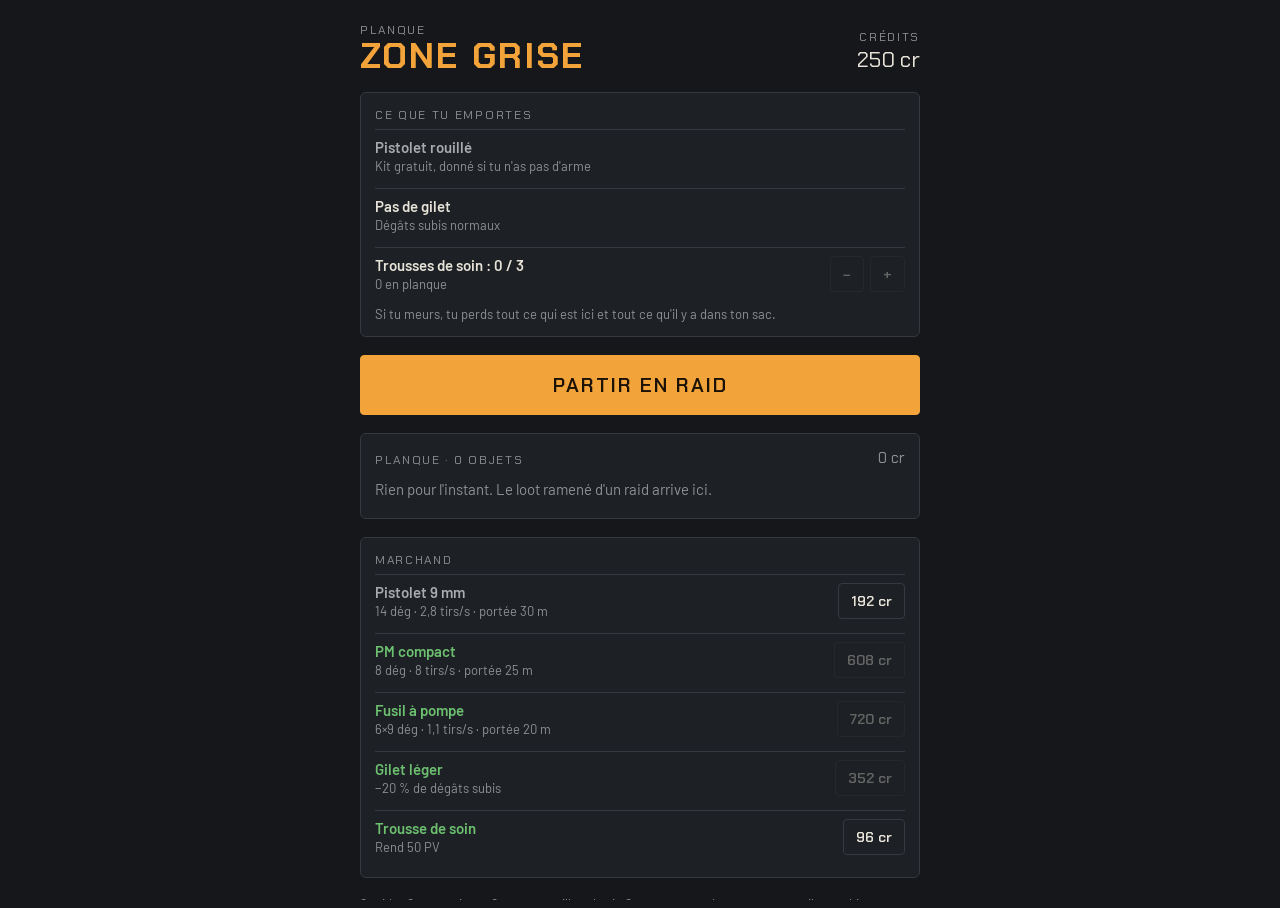
==== commit b0889d51: "Zone Grise: buildings with rooms and doors, flow-field pathfinding for enemies" ====
--- a/zone-grise/index.html
+++ b/zone-grise/index.html
@@ -219,6 +219,47 @@
 function collide(o,r){for(const w of R.walls){const cx=clamp(o.x,w.x,w.x+w.w), cy=clamp(o.y,w.y,w.y+w.h); let dx=o.x-cx, dy=o.y-cy; const d2=dx*dx+dy*dy;
   if(d2<r*r){if(d2===0){const l=o.x-w.x, rr=w.x+w.w-o.x, t=o.y-w.y, b=w.y+w.h-o.y, m=Math.min(l,rr,t,b); if(m===l) o.x=w.x-r; else if(m===rr) o.x=w.x+w.w+r; else if(m===t) o.y=w.y-r; else o.y=w.y+w.h+r}
     else {const d=Math.sqrt(d2); o.x+=dx/d*(r-d); o.y+=dy/d*(r-d)}}}}
+const TH=20, DOOR=84, G=20, GW=W/G;
+function hWall(a,b,y,doors){let s=[[a,b]]; for(const d of doors) s=s.flatMap(([u,v])=>d-DOOR/2>u&&d+DOOR/2<v?[[u,d-DOOR/2],[d+DOOR/2,v]]:[[u,v]]);
+  for(const [u,v] of s) if(v-u>4) R.walls.push({x:u,y,w:v-u,h:TH})}
+function vWall(a,b,x,doors){let s=[[a,b]]; for(const d of doors) s=s.flatMap(([u,v])=>d-DOOR/2>u&&d+DOOR/2<v?[[u,d-DOOR/2],[d+DOOR/2,v]]:[[u,v]]);
+  for(const [u,v] of s) if(v-u>4) R.walls.push({x,y:u,w:TH,h:v-u})}
+const overlaps=(a,b,m)=>a.x<b.x+b.w+m&&a.x+a.w+m>b.x&&a.y<b.y+b.h+m&&a.y+a.h+m>b.y;
+// doors: gap rects already cut in this building; a new partition must leave each of them clear
+function splitRooms(r,lvl,out,doors){
+  if(lvl>=2||Math.max(r.w,r.h)<280){out.push(r); return}
+  const vert=r.w>=r.h;
+  for(let t=0;t<20;t++){
+    if(vert){const sx=r.x+r.w*rnd(.38,.62)-TH/2, wall={x:sx,y:r.y,w:TH,h:r.h}; if(doors.some(d=>overlaps(wall,d,30))) continue;
+      const dy=rnd(r.y+50,r.y+r.h-50); vWall(r.y,r.y+r.h,sx,[dy]); doors.push({x:sx,y:dy-DOOR/2,w:TH,h:DOOR});
+      splitRooms({x:r.x,y:r.y,w:sx-r.x,h:r.h},lvl+1,out,doors); splitRooms({x:sx+TH,y:r.y,w:r.x+r.w-sx-TH,h:r.h},lvl+1,out,doors); return}
+    const sy=r.y+r.h*rnd(.38,.62)-TH/2, wall={x:r.x,y:sy,w:r.w,h:TH}; if(doors.some(d=>overlaps(wall,d,30))) continue;
+    const dx=rnd(r.x+50,r.x+r.w-50); hWall(r.x,r.x+r.w,sy,[dx]); doors.push({x:dx-DOOR/2,y:sy,w:DOOR,h:TH});
+    splitRooms({x:r.x,y:r.y,w:r.w,h:sy-r.y},lvl+1,out,doors); splitRooms({x:r.x,y:sy+TH,w:r.w,h:r.y+r.h-sy-TH},lvl+1,out,doors); return}
+  out.push(r)}
+function genBuildings(){const bs=[];
+  for(let t=0;t<600&&bs.length<12;t++){const w=rnd(300,560), h=rnd(260,460), x=rnd(170,W-170-w), y=rnd(170,H-170-h);
+    if(Math.random()>.25+depth(x+w/2,y+h/2)) continue;
+    if(bs.some(b=>x<b.x+b.w+150&&x+w+150>b.x&&y<b.y+b.h+150&&y+h+150>b.y)) continue;
+    const sides=[0,1,2,3].sort(()=>Math.random()-.5).slice(0,Math.random()<.5?1:2), doors=[];
+    const door=(side,a,b)=>{if(!sides.includes(side)) return []; const c=rnd(a+70,b-70);
+      doors.push(side<2?{x:c-DOOR/2,y:side?y+h-TH:y,w:DOOR,h:TH}:{x:side===2?x:x+w-TH,y:c-DOOR/2,w:TH,h:DOOR}); return [c]};
+    hWall(x,x+w,y,door(0,x,x+w)); hWall(x,x+w,y+h-TH,door(1,x,x+w));
+    vWall(y+TH,y+h-TH,x,door(2,y+TH,y+h-TH)); vWall(y+TH,y+h-TH,x+w-TH,door(3,y+TH,y+h-TH));
+    const rooms=[]; splitRooms({x:x+TH,y:y+TH,w:w-2*TH,h:h-2*TH},0,rooms,doors);
+    bs.push({x,y,w,h,rooms,floor:Math.floor(rnd(0,3))})}
+  return bs}
+const inBld=(x,y,pad=0)=>R.bld.some(b=>x>b.x-pad&&x<b.x+b.w+pad&&y>b.y-pad&&y<b.y+b.h+pad);
+const cellOf=(x,y)=>clamp(Math.floor(y/G),0,GW-1)*GW+clamp(Math.floor(x/G),0,GW-1);
+function makeNav(){const n=new Uint8Array(GW*GW); for(let j=0;j<GW;j++) for(let i=0;i<GW;i++) n[j*GW+i]=inWall((i+.5)*G,(j+.5)*G,13)?1:0; return n}
+// breadth-first distance to the player on a 20px grid, so chasers walk around walls and through doors
+function updFlow(){const d=R.dist, q=R.q, nav=R.nav; d.fill(-1); let h=0, t=0; const s=cellOf(R.p.x,R.p.y); d[s]=0; q[t++]=s;
+  const go=(n,v)=>{if(d[n]<0&&!nav[n]){d[n]=v; q[t++]=n}};
+  while(h<t){const c=q[h++], i=c%GW, v=d[c]+1; if(i>0) go(c-1,v); if(i<GW-1) go(c+1,v); if(c>=GW) go(c-GW,v); if(c<GW*GW-GW) go(c+GW,v)}}
+function flowDir(e){const c=cellOf(e.x,e.y), i=c%GW, j=(c-i)/GW; let best=-1, bv=R.dist[c]<0?1e9:R.dist[c];
+  for(let dj=-1;dj<=1;dj++) for(let di=-1;di<=1;di++){const ni=i+di, nj=j+dj; if((!di&&!dj)||ni<0||nj<0||ni>=GW||nj>=GW) continue;
+    const n=nj*GW+ni; if(R.dist[n]<0||(di&&dj&&(R.nav[j*GW+ni]||R.nav[nj*GW+i]))) continue; if(R.dist[n]<bv){bv=R.dist[n]; best=n}}
+  if(best<0) return null; const tx=(best%GW+.5)*G-e.x, ty=(Math.floor(best/GW)+.5)*G-e.y, l=Math.hypot(tx,ty)||1; return {x:tx/l,y:ty/l}}
 function freePt(pad,ok=()=>true){for(let i=0;i<800;i++){const x=rnd(80,W-80), y=rnd(80,H-80); if(!inWall(x,y,pad)&&ok(x,y)) return {x,y}} return {x:W/2,y:H/2}}
 const depth=(x,y)=>clamp(1-Math.hypot(x-W/2,y-H/2)/(W*.62),0,1);
 function rollItem(d){
@@ -234,17 +275,23 @@
 function startRaid(){
   R={walls:[],crates:[],enemies:[],bullets:[],ebul:[],pick:[],exits:[],parts:[],cas:[],bag:[],t:RAID_TIME,spawnT:24,ext:0,toastT:0,shake:0,flash:0};
   R.walls.push({x:-40,y:-40,w:W+80,h:40},{x:-40,y:H,w:W+80,h:40},{x:-40,y:0,w:40,h:H},{x:W,y:0,w:40,h:H});
-  for(let i=0;i<60;i++){const x=rnd(100,W-300), y=rnd(100,H-300), k=Math.random();
-    if(k<.35) R.walls.push({x,y,w:rnd(140,340),h:26}); else if(k<.7) R.walls.push({x,y,w:26,h:rnd(140,340)}); else R.walls.push({x,y,w:rnd(70,170),h:rnd(70,170)})}
+  R.bld=genBuildings();
+  for(let i=0;i<22;i++){const x=rnd(100,W-300), y=rnd(100,H-300), k=Math.random(), w=k<.45?rnd(120,260):k<.9?24:rnd(60,120), h=k<.45?24:k<.9?rnd(120,260):rnd(60,120);
+    if(!R.bld.some(b=>x<b.x+b.w+70&&x+w+70>b.x&&y<b.y+b.h+70&&y+h+70>b.y)) R.walls.push({x,y,w,h})}
   R.decal=makeDecal(); R.ground=SPR.ready?makeGround():null; R.decor=SPR.ready?makeDecor():[];
-  const e1=freePt(70,(x,y)=>Math.min(x,y,W-x,H-y)<260);
-  const e2=freePt(70,(x,y)=>Math.min(x,y,W-x,H-y)<260&&Math.hypot(x-e1.x,y-e1.y)>1400);
+  R.nav=makeNav(); R.dist=new Int16Array(GW*GW).fill(-1); R.q=new Int32Array(GW*GW); R.flowT=0;
+  const out=(x,y)=>!inBld(x,y,60);
+  const e1=freePt(70,(x,y)=>Math.min(x,y,W-x,H-y)<260&&out(x,y));
+  const e2=freePt(70,(x,y)=>Math.min(x,y,W-x,H-y)<260&&out(x,y)&&Math.hypot(x-e1.x,y-e1.y)>1400);
   R.exits=[e1,e2];
-  const sp=freePt(30,(x,y)=>Math.min(...R.exits.map(e=>Math.hypot(x-e.x,y-e.y)))>1100);
+  const sp=freePt(30,(x,y)=>out(x,y)&&Math.min(...R.exits.map(e=>Math.hypot(x-e.x,y-e.y)))>1100);
   const wpn=S.lo.w||mk("rusty");
   R.p={x:sp.x,y:sp.y,hp:100,max:100,cd:0,face:0,wpn,arm:S.lo.a,meds:S.lo.meds,hit:0,still:0};
-  for(let i=0;i<18;i++){const c=freePt(30,(x,y)=>Math.hypot(x-sp.x,y-sp.y)>260); R.crates.push({x:c.x,y:c.y,d:depth(c.x,c.y),open:false,prog:0})}
-  for(let i=0;i<11;i++){const c=freePt(24,(x,y)=>Math.hypot(x-sp.x,y-sp.y)>480); spawnEnemy(c.x,c.y)}
+  const rooms=R.bld.flatMap(b=>b.rooms), far=(c,m)=>c&&Math.hypot(c.x-sp.x,c.y-sp.y)>m;
+  const inRoom=pad=>{for(let t=0;t<60;t++){const r=pick(rooms), x=rnd(r.x+pad,r.x+r.w-pad), y=rnd(r.y+pad,r.y+r.h-pad); if(!inWall(x,y,pad)) return {x,y}} return null};
+  for(let i=0;i<18;i++){let c=rooms.length&&Math.random()<.75?inRoom(30):null; if(!far(c,200)) c=freePt(30,(x,y)=>Math.hypot(x-sp.x,y-sp.y)>260);
+    R.crates.push({x:c.x,y:c.y,d:depth(c.x,c.y),open:false,prog:0})}
+  for(let i=0;i<11;i++){let c=rooms.length&&Math.random()<.5?inRoom(24):null; if(!far(c,480)) c=freePt(24,(x,y)=>Math.hypot(x-sp.x,y-sp.y)>480); spawnEnemy(c.x,c.y)}
   S.st.raids++; save();
   mode="raid"; js=null;
   $("stash").hidden=true; $("end").hidden=true; $("hud").hidden=false; $("act").hidden=false;
@@ -287,16 +334,16 @@
   for(let i=R.pick.length-1;i>=0;i--){const k=R.pick[i], d=Math.hypot(k.x-p.x,k.y-p.y);
     if(k.nop){if(d>52) k.nop=false; continue}
     if(d<26){const s=ITEMS[k.it.k].s; if(bagUsed(R.bag)+s<=CAP){R.bag.push(k.it); R.pick.splice(i,1); toast("+ "+ITEMS[k.it.k].n); updHud()} else if(R.toastT<=0){toast("Sac plein : ouvre le sac pour jeter un objet"); R.toastT=2.5}}}
-  R.toastT-=dt;
+  R.toastT-=dt; R.flowT-=dt; if(R.flowT<=0){R.flowT=.35; updFlow()}
   for(const e of R.enemies){
     const dx=p.x-e.x, dy=p.y-e.y, d=Math.hypot(dx,dy); e.cd-=dt; e.hit-=dt;
     if(!e.aggro&&d<250&&los(e,p)) e.aggro=true;
     if(e.aggro&&d>950) e.aggro=false;
     let vx=0,vy=0;
     if(!e.aggro){e.wt-=dt; if(e.wt<=0){const a=rnd(0,6.28); e.wx=Math.cos(a); e.wy=Math.sin(a); e.wt=rnd(1.5,4); if(Math.random()<.4){e.wx=0; e.wy=0}} vx=e.wx*40; vy=e.wy*40}
-    else if(!e.gun){vx=dx/d*118; vy=dy/d*118; if(d<29&&e.cd<=0){hurt(12); e.cd=.8}}
+    else if(!e.gun){const g=los(e,p)?{x:dx/d,y:dy/d}:flowDir(e)||{x:dx/d,y:dy/d}; vx=g.x*118; vy=g.y*118; if(d<29&&e.cd<=0){hurt(12); e.cd=.8}}
     else {const see=los(e,p);
-      if(!see||d>320){vx=dx/d*85; vy=dy/d*85} else if(d<190){vx=-dx/d*70; vy=-dy/d*70}
+      if(!see||d>320){const g=see?{x:dx/d,y:dy/d}:flowDir(e)||{x:dx/d,y:dy/d}; vx=g.x*85; vy=g.y*85} else if(d<190){vx=-dx/d*70; vy=-dy/d*70}
       if(see&&d<400&&e.cd<=0){const a=Math.atan2(dy,dx)+rnd(-.08,.08); R.ebul.push({x:e.x,y:e.y,vx:Math.cos(a)*290,vy:Math.sin(a)*290,life:1.6,dmg:9}); e.cd=rnd(1.3,1.8)}}
     e.x+=vx*dt; e.y+=vy*dt;
     for(const o of R.enemies){if(o===e) continue; const ox=e.x-o.x, oy=e.y-o.y, od=Math.hypot(ox,oy); if(od>0&&od<28){e.x+=ox/od*(28-od)/2; e.y+=oy/od*(28-od)/2}}
@@ -399,7 +446,9 @@
 function whiteCopy(img,[x,y,w,h]){const c=document.createElement("canvas"); c.width=w; c.height=h; const g=c.getContext("2d");
   g.drawImage(img,x,y,w,h,0,0,w,h); g.globalCompositeOperation="source-in"; g.fillStyle="#fff"; g.fillRect(0,0,w,h); return c}
 Promise.all([loadImg("assets/characters.png"),loadImg("assets/tiles.png")]).then(([ch,ti])=>{
-  SPR.ch=ch; SPR.ti=ti; SPR.white={}; for(const k in CHAR) SPR.white[k]=whiteCopy(ch,CHAR[k]); SPR.ready=true}).catch(()=>{});
+  SPR.ch=ch; SPR.ti=ti; SPR.white={}; for(const k in CHAR) SPR.white[k]=whiteCopy(ch,CHAR[k]);
+  SPR.floors=[1,2,3].map(r=>{const c=document.createElement("canvas"); c.width=c.height=T; c.getContext("2d").drawImage(ti,14*T,r*T,T,T,0,0,T,T); return ctx.createPattern(c,"repeat")});
+  SPR.ready=true}).catch(()=>{});
 function sprite(key,x,y,a,hit,s=.85){const [sx,sy,w,h]=CHAR[key]; shadow(x,y,12); ctx.save(); ctx.translate(x,y); ctx.rotate(a); ctx.scale(s,s);
   if(hit) ctx.drawImage(SPR.white[key],-17,-h/2); else ctx.drawImage(SPR.ch,sx,sy,w,h,-17,-h/2,w,h); ctx.restore()}
 const tile=([c,r],x,y,s)=>ctx.drawImage(SPR.ti,c*T,r*T,T,T,x,y,s,s);
@@ -409,7 +458,7 @@
   return m}
 function makeDecor(){const out=[];
   for(const w of R.walls.slice(4)) for(let i=0;i<(w.w+w.h)/60;i++){const x=rnd(w.x-30,w.x+w.w+30), y=rnd(w.y-30,w.y+w.h+30); if(!inWall(x,y,6)) out.push({x,y,t:pick(DEBRIS),r:rnd(0,6.28),s:rnd(30,44)})}
-  for(let i=0;i<170;i++){const x=rnd(40,W-40), y=rnd(40,H-40); if(!inWall(x,y,10)) out.push({x,y,t:pick(LOOSE),r:rnd(0,6.28),s:rnd(26,40)})}
+  for(let i=0;i<170;i++){const x=rnd(40,W-40), y=rnd(40,H-40); if(!inWall(x,y,10)&&!inBld(x,y,10)) out.push({x,y,t:pick(LOOSE),r:rnd(0,6.28),s:rnd(26,40)})}
   return out}
 function drawCrateSprite(c){ctx.fillStyle="rgba(0,0,0,.4)"; ctx.fillRect(c.x-13,c.y-11,32,32); tile([20,4],c.x-17,c.y-17,34);
   if(c.open){ctx.fillStyle="rgba(10,8,6,.62)"; ctx.fillRect(c.x-17,c.y-17,34,34)} else {ctx.fillStyle=crateCol(c.d); ctx.fillRect(c.x-17,c.y-19,34,4)}}
@@ -456,6 +505,7 @@
   if(spr){const i0=clamp(Math.floor(cx/T),0,GN-1), i1=clamp(Math.floor((cx+ww)/T),0,GN-1), j0=clamp(Math.floor(cy/T),0,GN-1), j1=clamp(Math.floor((cy+wh)/T),0,GN-1);
     for(let j=j0;j<=j1;j++) for(let i=i0;i<=i1;i++) tile(R.ground[j*GN+i],i*T,j*T,T+.6)}
   else {ctx.fillStyle=groundPat; ctx.fillRect(cx,cy,ww,wh)}
+  for(const b of R.bld) if(b.x<cx+ww&&b.x+b.w>cx&&b.y<cy+wh&&b.y+b.h>cy){ctx.fillStyle=spr?SPR.floors[b.floor]:"#24211d"; ctx.fillRect(b.x,b.y,b.w,b.h)}
   const sx0=clamp(cx,0,W), sy0=clamp(cy,0,H), sx1=clamp(cx+ww,0,W), sy1=clamp(cy+wh,0,H);
   if(sx1>sx0&&sy1>sy0) ctx.drawImage(R.decal.c,sx0/2,sy0/2,(sx1-sx0)/2,(sy1-sy0)/2,sx0,sy0,sx1-sx0,sy1-sy0);
   if(spr) for(const o of R.decor) if(inView(o.x,o.y)){ctx.save(); ctx.translate(o.x,o.y); ctx.rotate(o.r); tile(o.t,-o.s/2,-o.s/2,o.s); ctx.restore()}
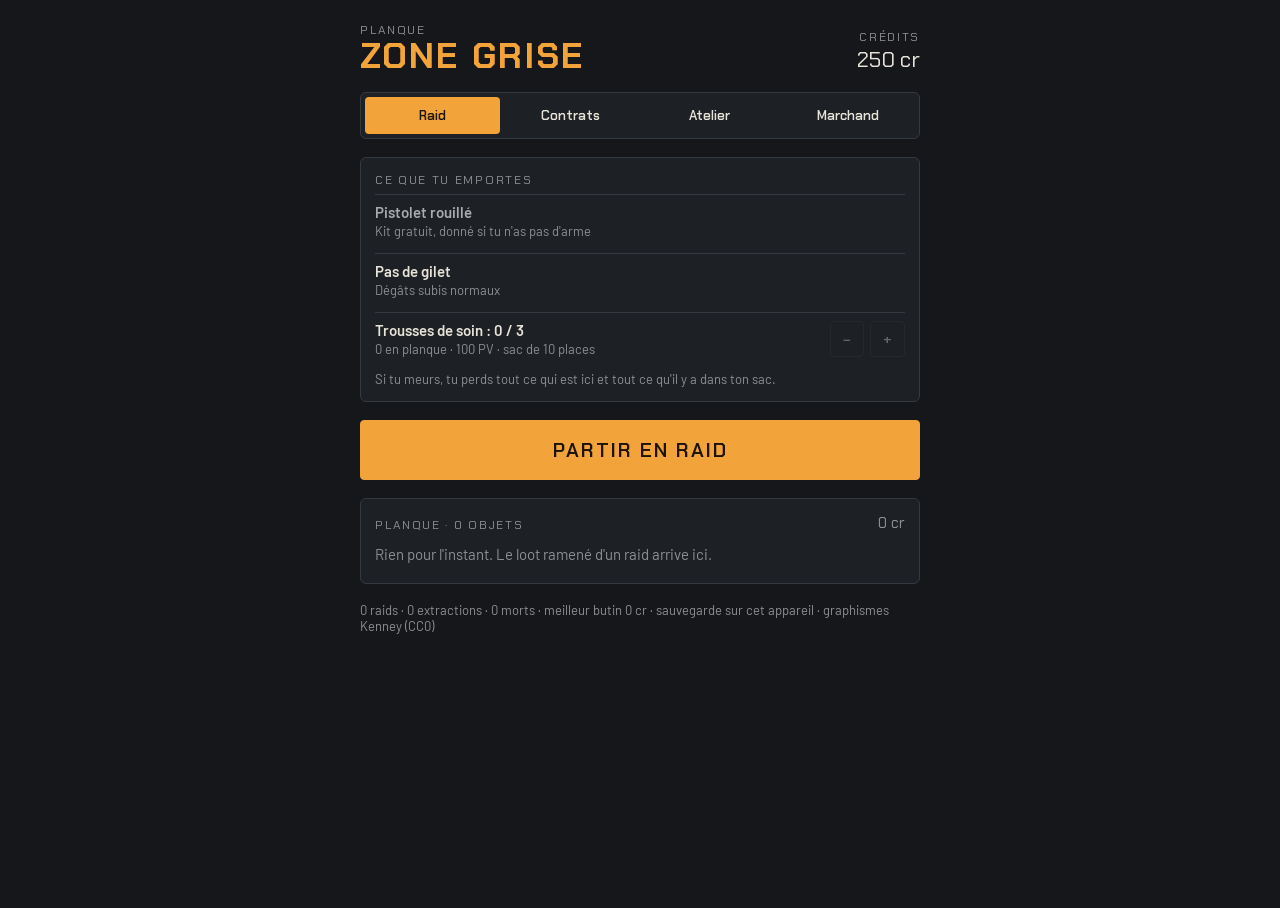
==== commit ab75dc7c: "Zone Grise: stash upgrades, weapon bench, trader contracts, tabbed stash" ====
--- a/zone-grise/index.html
+++ b/zone-grise/index.html
@@ -59,6 +59,15 @@
 #toast{position:fixed;z-index:4;left:50%;transform:translateX(-50%);top:calc(env(safe-area-inset-top,0px) + 48px);max-width:calc(100% - 32px);background:var(--panel);border:1px solid var(--line);border-radius:4px;padding:8px 12px;font-size:14px;pointer-events:none;opacity:0;transition:opacity .2s}
 #toast.on{opacity:1}
 #hint{position:fixed;z-index:3;left:0;right:0;bottom:calc(env(safe-area-inset-bottom,0px) + 90px);text-align:center;color:var(--muted);font-family:var(--f-display);letter-spacing:.06em;pointer-events:none;transition:opacity .6s}
+.tabs{display:grid;grid-template-columns:repeat(4,1fr);gap:4px;background:var(--panel);border:1px solid var(--line);border-radius:6px;padding:4px}
+.tabs button{border:0;padding:10px 2px;font-size:13px;min-width:0}
+.tabs button[aria-selected="true"]{background:var(--accent);color:var(--accent-ink)}
+.dot{color:var(--accent);font-size:10px;vertical-align:middle}
+.tabs button[aria-selected="true"] .dot{color:var(--accent-ink)}
+.prog{height:6px;background:var(--line);border-radius:3px;overflow:hidden;margin-top:6px}
+.prog i{display:block;height:100%;background:var(--accent)}
+.have{color:var(--ok)} .miss{color:var(--bad)} .need{color:var(--accent)}
+button.claim{background:var(--ok);border-color:var(--ok);color:var(--accent-ink)}
 .res{font-family:var(--f-display);font-size:28px;font-variant-numeric:tabular-nums}
 @media (prefers-reduced-motion:reduce){#toast,#hint{transition:none}}
 </style>
@@ -102,7 +111,7 @@
 };
 const SHOP=["p9","smg","sg","vest1","med"];
 const RAR=["Commun","Peu commun","Rare","Épique"];
-const CAP=10, W=2400, H=2400, RAID_TIME=240, KEY="zone-grise-save";
+const W=2400, H=2400, RAID_TIME=240, KEY="zone-grise-save";
 const $=id=>document.getElementById(id);
 const rnd=(a,b)=>a+Math.random()*(b-a);
 const pick=a=>a[Math.floor(Math.random()*a.length)];
@@ -112,17 +121,51 @@
 const price=k=>Math.round(ITEMS[k].v*1.6);
 const bagUsed=b=>b.reduce((s,i)=>s+ITEMS[i.k].s,0);
 const fmtM=px=>Math.round(px/10)+" m";
-function desc(k){const d=ITEMS[k];
-  if(d.t==="wpn") return `${d.pel>1?d.pel+"×":""}${d.dmg} dég · ${String(d.rate).replace(".",",")} tirs/s · portée ${fmtM(d.range)}`;
+const valOf=it=>Math.round(ITEMS[it.k].v*(1+.3*(it.lv||0)));
+const nameOf=it=>ITEMS[it.k].n+(it.lv?" +"+it.lv:"");
+function wstat(it){const d=ITEMS[it.k], lv=it.lv||0; return {...d,dmg:Math.round(d.dmg*(1+.15*lv)),rate:+(d.rate*(1+.1*lv)).toFixed(1)}}
+const fmtRate=r=>String(r).replace(".",",");
+function desc(it){const d=ITEMS[it.k];
+  if(d.t==="wpn"){const w=wstat(it); return `${w.pel>1?w.pel+"×":""}${w.dmg} dég · ${fmtRate(w.rate)} tirs/s · portée ${fmtM(w.range)}`}
   if(d.t==="arm") return `−${d.red*100} % de dégâts subis`;
   if(d.t==="med") return "Rend 50 PV";
   return RAR[d.r];}
+
+/* ---------- progression ---------- */
+const UP={
+  bag:{n:"Sac à dos",lv:["10 places","14 places","18 places"],cost:[{cr:600,it:{wires:2}},{cr:1800,it:{hdd:2,gpu:1}}]},
+  meds:{n:"Poche à trousses",lv:["3 trousses","4 trousses","5 trousses"],cost:[{cr:300,it:{pills:2}},{cr:900,it:{pills:3,watch:1}}]},
+  hp:{n:"Entraînement",lv:["100 PV","125 PV","150 PV"],cost:[{cr:500,it:{batt:3}},{cr:1500,it:{gold:1,pills:2}}]}};
+const BENCH=[{cr:250,it:{scrap:3}},{cr:700,it:{wires:2,hdd:1}}];
+const cap=()=>[10,14,18][S.up.bag], medMax=()=>3+S.up.meds, maxHp=()=>[100,125,150][S.up.hp];
+const count=k=>S.stash.filter(i=>i.k===k).length;
+const canPay=c=>S.credits>=c.cr&&Object.entries(c.it).every(([k,n])=>count(k)>=n);
+function pay(c){S.credits-=c.cr; for(const [k,n] of Object.entries(c.it)) for(let j=0;j<n;j++) S.stash.splice(S.stash.findIndex(i=>i.k===k),1)}
+const costTxt=c=>`${c.cr} cr`+Object.entries(c.it).map(([k,n])=>` · ${n} × ${ITEMS[k].n} <span class="${count(k)>=n?"have":"miss"}">(${Math.min(count(k),n)}/${n})</span>`).join("");
+const QBRING=["wires","batt","pills","watch","hdd","gpu","gold"];
+function newQuest(){const lvl=Math.min(3,Math.floor(S.st.ext/3)), taken=new Set(S.q.map(q=>q.t+(q.k||"")));
+  for(let t=0;t<40;t++){const ty=pick(["bring","bring","kills","violet","haul"]); let q;
+    if(ty==="bring"){const k=pick(QBRING.filter(k=>ITEMS[k].r<=Math.min(2,lvl+1))), n=ITEMS[k].r>=2?1:2+Math.floor(Math.random()*2); q={t:ty,k,n,cr:Math.round(ITEMS[k].v*n*1.7/10)*10}}
+    else if(ty==="kills"){const n=[4,6,8,10][lvl]; q={t:ty,n,cr:n*45}}
+    else if(ty==="violet"){const n=[1,2,2,3][lvl]; q={t:ty,n,cr:n*260}}
+    else {const n=[300,600,1000,1600][lvl]; q={t:ty,n,cr:Math.round(n*.5)}}
+    if(taken.has(q.t+(q.k||""))) continue;
+    if(Math.random()<.25) q.rew=pick(Object.keys(ITEMS).filter(k=>(ITEMS[k].t==="wpn"||ITEMS[k].t==="arm")&&ITEMS[k].r>=1&&ITEMS[k].r<=lvl+1));
+    return {u:uid(),have:0,...q}}
+  return {u:uid(),have:0,t:"kills",n:5,cr:225}}
+function qInfo(q){
+  if(q.t==="bring"){const h=count(q.k); return {txt:`Livrer ${q.n} × ${ITEMS[q.k].n}`,h:Math.min(h,q.n),n:q.n,done:h>=q.n,act:"Livrer"}}
+  if(q.t==="kills") return {txt:`Éliminer ${q.n} ennemis et s'extraire`,h:Math.min(q.have,q.n),n:q.n,done:q.have>=q.n,act:"Réclamer"};
+  if(q.t==="violet") return {txt:`Fouiller ${q.n} caisse${q.n>1?"s":""} violette${q.n>1?"s":""} et s'extraire`,h:Math.min(q.have,q.n),n:q.n,done:q.have>=q.n,act:"Réclamer"};
+  return {txt:`S'extraire avec au moins ${q.n} cr de butin en un seul raid`,h:q.have?1:0,n:1,done:!!q.have,act:"Réclamer"}}
+function norm(){S.up=S.up||{bag:0,meds:0,hp:0}; S.q=S.q||[]; while(S.q.length<3) S.q.push(newQuest()); S.lo.meds=Math.min(S.lo.meds,medMax())}
 
 /* ---------- save ---------- */
 const fresh=()=>({credits:250,stash:[],lo:{w:null,a:null,meds:0},st:{raids:0,ext:0,dead:0,best:0}});
 let S=fresh(), dbRef=null, chain=Promise.resolve(), mode="stash";
 function valid(s){return s&&Array.isArray(s.stash)&&s.lo&&s.st&&typeof s.credits==="number"}
 try{const l=JSON.parse(localStorage.getItem(KEY)); if(valid(l)) S=l;}catch(e){}
+norm();
 function save(){
   try{localStorage.setItem(KEY,JSON.stringify(S))}catch(e){}
   if(dbRef){const snap=JSON.stringify(S); chain=chain.then(()=>dbRef.set({save:snap,at:Date.now()})).catch(()=>{});}
@@ -140,47 +183,89 @@
 }catch(e){}})();
 
 /* ---------- stash ---------- */
+let tab="raid"; try{tab=localStorage.getItem(KEY+"-tab")||"raid"}catch(e){}
 function row(it,btns,extra=""){const d=ITEMS[it.k];
-  return `<div class="item"><div class="nm"><b style="color:var(--r${d.r})">${d.n}</b><small>${extra||desc(it.k)}</small></div>${btns}</div>`;}
-function renderStash(){
-  mode="stash";
-  const lo=S.lo, meds=S.stash.filter(i=>i.k==="med").length;
-  const others=S.stash.filter(i=>i.k!=="med").sort((a,b)=>ITEMS[b.k].v-ITEMS[a.k].v);
-  const stashVal=S.stash.reduce((s,i)=>s+ITEMS[i.k].v,0);
-  $("stash").innerHTML=`<div class="wrap">
-    <div class="top"><div><div class="lbl">Planque</div><h1>Zone Grise</h1></div>
-      <div style="text-align:right"><div class="lbl">Crédits</div><div class="cr">${S.credits} cr</div></div></div>
-    <div class="card"><div class="lbl">Ce que tu emportes</div>
+  return `<div class="item"><div class="nm"><b style="color:var(--r${d.r})">${nameOf(it)}</b><small>${extra||desc(it)}</small></div>${btns}</div>`;}
+function needed(){const n=new Map(), add=(c,why)=>{for(const k in c.it) if(!n.has(k)) n.set(k,why)};
+  for(const q of S.q) if(q.t==="bring") n.set(q.k,"contrat");
+  for(const k in UP) if(S.up[k]<2) add(UP[k].cost[S.up[k]],"atelier");
+  if(S.lo.w&&(S.lo.w.lv||0)<2) add(BENCH[S.lo.w.lv||0],"atelier");
+  return n}
+function tabRaid(){
+  const lo=S.lo, meds=count("med"), need=needed();
+  const others=S.stash.filter(i=>i.k!=="med").sort((a,b)=>valOf(b)-valOf(a));
+  const stashVal=S.stash.reduce((s,i)=>s+valOf(i),0);
+  return `<div class="card"><div class="lbl">Ce que tu emportes</div>
       ${lo.w?row(lo.w,`<div class="btns"><button data-a="unw">Retirer</button></div>`):row({k:"rusty"},"","Kit gratuit, donné si tu n'as pas d'arme")}
       ${lo.a?row(lo.a,`<div class="btns"><button data-a="una">Retirer</button></div>`):`<div class="item"><div class="nm"><b>Pas de gilet</b><small>Dégâts subis normaux</small></div></div>`}
-      <div class="item"><div class="nm"><b>Trousses de soin : ${lo.meds} / 3</b><small>${meds} en planque</small></div>
-        <div class="btns"><button data-a="medm" ${lo.meds?"":"disabled"} aria-label="Laisser une trousse">−</button><button data-a="medp" ${meds&&lo.meds<3?"":"disabled"} aria-label="Prendre une trousse">+</button></div></div>
+      <div class="item"><div class="nm"><b>Trousses de soin : ${lo.meds} / ${medMax()}</b><small>${meds} en planque · ${maxHp()} PV · sac de ${cap()} places</small></div>
+        <div class="btns"><button data-a="medm" ${lo.meds?"":"disabled"} aria-label="Laisser une trousse">−</button><button data-a="medp" ${meds&&lo.meds<medMax()?"":"disabled"} aria-label="Prendre une trousse">+</button></div></div>
       <p class="note">Si tu meurs, tu perds tout ce qui est ici et tout ce qu'il y a dans ton sac.</p>
     </div>
     <button class="go" data-a="raid">Partir en raid</button>
     <div class="card"><div class="top"><div class="lbl">Planque · ${S.stash.length} objets</div><div class="val">${stashVal} cr</div></div>
-      ${others.length?others.map(i=>row(i,`<div class="btns">${ITEMS[i.k].t==="wpn"||ITEMS[i.k].t==="arm"?`<button data-a="eq" data-u="${i.u}">Équiper</button>`:""}<button data-a="sell" data-u="${i.u}">${ITEMS[i.k].v} cr</button></div>`)).join("")
+      ${others.length?others.map(i=>row(i,`<div class="btns">${ITEMS[i.k].t==="wpn"||ITEMS[i.k].t==="arm"?`<button data-a="eq" data-u="${i.u}">Équiper</button>`:""}<button data-a="sell" data-u="${i.u}">${valOf(i)} cr</button></div>`,
+          need.has(i.k)?`${desc(i)} · <span class="need">utile : ${need.get(i.k)}</span>`:"")).join("")
         :`<p class="empty">Rien pour l'instant. Le loot ramené d'un raid arrive ici.</p>`}
       ${meds?row({k:"med"},`<div class="btns"><button data-a="sellmed">${ITEMS.med.v} cr</button></div>`,`${meds} en stock · Rend 50 PV`):""}
+    </div>`}
+function tabQuest(){
+  return `<div class="card"><div class="lbl">Contrats du marchand</div>
+    ${S.q.map(q=>{const f=qInfo(q);
+      return `<div class="item"><div class="nm"><b>${f.txt}</b><small>Récompense : ${q.cr} cr${q.rew?" + "+ITEMS[q.rew].n:""}</small>
+        <div class="prog" aria-label="${f.h} sur ${f.n}"><i style="width:${f.h/f.n*100}%"></i></div></div>
+        <div class="btns">${f.done?`<button class="claim" data-a="claim" data-q="${q.u}">${f.act}</button>`:`<button data-a="reroll" data-q="${q.u}" ${S.credits>=40?"":"disabled"}>Changer · 40 cr</button>`}</div></div>`}).join("")}
+    <p class="note">Les ennemis éliminés et les caisses fouillées ne comptent que si tu t'extrais vivant.</p></div>`}
+function tabShop(){
+  const w=S.lo.w, lv=w?w.lv||0:0;
+  let bench;
+  if(!w) bench=`<p class="empty">Équipe une arme dans l'onglet Raid pour l'améliorer.</p>`;
+  else if(lv>=2) bench=row(w,`<span class="val">Max</span>`);
+  else {const nx=wstat({k:w.k,lv:lv+1}), cur=wstat(w), c=BENCH[lv];
+    bench=`<div class="item"><div class="nm"><b style="color:var(--r${ITEMS[w.k].r})">${nameOf(w)} → +${lv+1}</b>
+      <small>Dégâts ${cur.dmg} → ${nx.dmg} · cadence ${fmtRate(cur.rate)} → ${fmtRate(nx.rate)}</small><small>${costTxt(c)}</small></div>
+      <div class="btns"><button data-a="bench" ${canPay(c)?"":"disabled"}>Améliorer</button></div></div>`}
+  return `<div class="card"><div class="lbl">Améliorations de la planque</div>
+    ${Object.entries(UP).map(([k,u])=>{const l=S.up[k];
+      return `<div class="item"><div class="nm"><b>${u.n} · ${u.lv[l]}</b><small>${l<2?`Suivant : ${u.lv[l+1]}`:"Niveau maximum"}</small>${l<2?`<small>${costTxt(u.cost[l])}</small>`:""}</div>
+        <div class="btns">${l<2?`<button data-a="up" data-k="${k}" ${canPay(u.cost[l])?"":"disabled"}>Améliorer</button>`:`<span class="val">Max</span>`}</div></div>`}).join("")}
     </div>
-    <div class="card"><div class="lbl">Marchand</div>
-      ${SHOP.map(k=>row({k},`<div class="btns"><button data-a="buy" data-k="${k}" ${S.credits>=price(k)?"":"disabled"}>${price(k)} cr</button></div>`)).join("")}
-    </div>
+    <div class="card"><div class="lbl">Établi · arme équipée</div>${bench}</div>`}
+function tabTrade(){
+  return `<div class="card"><div class="lbl">Marchand</div>
+    ${SHOP.map(k=>row({k},`<div class="btns"><button data-a="buy" data-k="${k}" ${S.credits>=price(k)?"":"disabled"}>${price(k)} cr</button></div>`)).join("")}
+    <p class="note">Les objets de valeur ne s'achètent pas : il faut les trouver en raid.</p></div>`}
+function renderStash(){
+  mode="stash"; norm();
+  const upReady=Object.keys(UP).some(k=>S.up[k]<2&&canPay(UP[k].cost[S.up[k]]))||(S.lo.w&&(S.lo.w.lv||0)<2&&canPay(BENCH[S.lo.w.lv||0]));
+  const tabs=[["raid","Raid",false],["quest","Contrats",S.q.some(q=>qInfo(q).done)],["shop","Atelier",upReady],["trade","Marchand",false]];
+  const body={raid:tabRaid,quest:tabQuest,shop:tabShop,trade:tabTrade}[tab]||tabRaid;
+  $("stash").innerHTML=`<div class="wrap">
+    <div class="top"><div><div class="lbl">Planque</div><h1>Zone Grise</h1></div>
+      <div style="text-align:right"><div class="lbl">Crédits</div><div class="cr">${S.credits} cr</div></div></div>
+    <div class="tabs" role="tablist">${tabs.map(([id,n,dot])=>`<button role="tab" data-tab="${id}" aria-selected="${tab===id}">${n}${dot?` <span class="dot" aria-label="action possible">●</span>`:""}</button>`).join("")}</div>
+    ${body()}
     <p class="note">${S.st.raids} raids · ${S.st.ext} extractions · ${S.st.dead} morts · meilleur butin ${S.st.best} cr · sauvegarde ${dbRef?"liée à ton compte":"sur cet appareil"} · graphismes Kenney (CC0)</p>
   </div>`;
 }
 $("stash").addEventListener("click",e=>{
   const b=e.target.closest("button"); if(!b) return;
+  if(b.dataset.tab){tab=b.dataset.tab; try{localStorage.setItem(KEY+"-tab",tab)}catch(err){} renderStash(); return}
   const a=b.dataset.a, lo=S.lo, take=u=>{const i=S.stash.findIndex(x=>x.u===u); return i<0?null:S.stash.splice(i,1)[0]};
   if(a==="raid") return startRaid();
   if(a==="unw"){S.stash.push(lo.w); lo.w=null}
   if(a==="una"){S.stash.push(lo.a); lo.a=null}
-  if(a==="medp"){const it=S.stash.find(i=>i.k==="med"); if(it){take(it.u); lo.meds++}}
+  if(a==="medp"){const it=S.stash.find(i=>i.k==="med"); if(it&&lo.meds<medMax()){take(it.u); lo.meds++}}
   if(a==="medm"&&lo.meds){lo.meds--; S.stash.push(mk("med"))}
   if(a==="eq"){const it=take(b.dataset.u); if(it){const slot=ITEMS[it.k].t==="wpn"?"w":"a"; if(lo[slot]) S.stash.push(lo[slot]); lo[slot]=it}}
-  if(a==="sell"){const it=take(b.dataset.u); if(it) S.credits+=ITEMS[it.k].v}
+  if(a==="sell"){const it=take(b.dataset.u); if(it) S.credits+=valOf(it)}
   if(a==="sellmed"){const it=S.stash.find(i=>i.k==="med"); if(it){take(it.u); S.credits+=ITEMS.med.v}}
   if(a==="buy"){const k=b.dataset.k; if(S.credits>=price(k)){S.credits-=price(k); S.stash.push(mk(k))}}
+  if(a==="up"){const k=b.dataset.k, l=S.up[k]; if(l<2&&canPay(UP[k].cost[l])){pay(UP[k].cost[l]); S.up[k]++; toast(UP[k].n+" : "+UP[k].lv[S.up[k]])}}
+  if(a==="bench"&&lo.w){const l=lo.w.lv||0; if(l<2&&canPay(BENCH[l])){pay(BENCH[l]); lo.w.lv=l+1; toast(nameOf(lo.w)+" prêt")}}
+  if(a==="claim"){const i=S.q.findIndex(q=>q.u===b.dataset.q), q=S.q[i];
+    if(q&&qInfo(q).done){if(q.t==="bring") pay({cr:0,it:{[q.k]:q.n}}); S.credits+=q.cr; if(q.rew) S.stash.push(mk(q.rew)); S.q.splice(i,1); toast("Contrat payé : +"+q.cr+" cr"+(q.rew?" + "+ITEMS[q.rew].n:""))}}
+  if(a==="reroll"&&S.credits>=40){const i=S.q.findIndex(q=>q.u===b.dataset.q); if(i>=0){S.credits-=40; S.q.splice(i,1)}}
   save(); renderStash();
 });
 
@@ -273,7 +358,7 @@
 /* ---------- raid ---------- */
 function spawnEnemy(x,y,aggro=false){const gun=Math.random()<.32; R.enemies.push({x,y,gun,hp:gun?55:42,max:gun?55:42,aggro,wx:0,wy:0,wt:0,cd:rnd(.5,1.5),hit:0})}
 function startRaid(){
-  R={walls:[],crates:[],enemies:[],bullets:[],ebul:[],pick:[],exits:[],parts:[],cas:[],bag:[],t:RAID_TIME,spawnT:24,ext:0,toastT:0,shake:0,flash:0};
+  R={walls:[],crates:[],enemies:[],bullets:[],ebul:[],pick:[],exits:[],parts:[],cas:[],bag:[],t:RAID_TIME,spawnT:24,ext:0,toastT:0,shake:0,flash:0,qp:{v:0,k:0}};
   R.walls.push({x:-40,y:-40,w:W+80,h:40},{x:-40,y:H,w:W+80,h:40},{x:-40,y:0,w:40,h:H},{x:W,y:0,w:40,h:H});
   R.bld=genBuildings();
   for(let i=0;i<22;i++){const x=rnd(100,W-300), y=rnd(100,H-300), k=Math.random(), w=k<.45?rnd(120,260):k<.9?24:rnd(60,120), h=k<.45?24:k<.9?rnd(120,260):rnd(60,120);
@@ -286,7 +371,7 @@
   R.exits=[e1,e2];
   const sp=freePt(30,(x,y)=>out(x,y)&&Math.min(...R.exits.map(e=>Math.hypot(x-e.x,y-e.y)))>1100);
   const wpn=S.lo.w||mk("rusty");
-  R.p={x:sp.x,y:sp.y,hp:100,max:100,cd:0,face:0,wpn,arm:S.lo.a,meds:S.lo.meds,hit:0,still:0};
+  R.p={x:sp.x,y:sp.y,hp:maxHp(),max:maxHp(),cd:0,face:0,wpn,arm:S.lo.a,meds:S.lo.meds,hit:0,still:0};
   const rooms=R.bld.flatMap(b=>b.rooms), far=(c,m)=>c&&Math.hypot(c.x-sp.x,c.y-sp.y)>m;
   const inRoom=pad=>{for(let t=0;t<60;t++){const r=pick(rooms), x=rnd(r.x+pad,r.x+r.w-pad), y=rnd(r.y+pad,r.y+r.h-pad); if(!inWall(x,y,pad)) return {x,y}} return null};
   for(let i=0;i<18;i++){let c=rooms.length&&Math.random()<.75?inRoom(30):null; if(!far(c,200)) c=freePt(30,(x,y)=>Math.hypot(x-sp.x,y-sp.y)>260);
@@ -313,13 +398,13 @@
 $("bBag").addEventListener("click",()=>{if(mode==="raid") openBag()});
 
 function update(dt){
-  const p=R.p, m=moveVec(), moving=m.x!==0||m.y!==0, wd=ITEMS[p.wpn.k];
+  const p=R.p, m=moveVec(), moving=m.x!==0||m.y!==0, wd=wstat(p.wpn);
   p.x+=m.x*175*dt; p.y+=m.y*175*dt; collide(p,13);
   if(moving) p.face=Math.atan2(m.y,m.x);
   p.still=moving?0:p.still+dt; p.cd-=dt; p.hit-=dt; R.shake-=dt;
   for(const c of R.crates){if(c.open) continue; const near=Math.hypot(c.x-p.x,c.y-p.y)<48;
     c.prog=near&&!moving?c.prog+dt:0;
-    if(c.prog>=.8){c.open=true; const n=1+Math.floor(Math.random()*2)+(c.d>.55?1:0);
+    if(c.prog>=.8){c.open=true; if(c.d>.62) R.qp.v++; const n=1+Math.floor(Math.random()*2)+(c.d>.55?1:0);
       for(let i=0;i<n;i++){const a=rnd(0,6.28); R.pick.push({x:c.x+Math.cos(a)*24,y:c.y+Math.sin(a)*24,it:rollItem(c.d)})} burst(c.x,c.y,C.accent,10,80)}}
   if(!moving&&p.still>.08&&p.cd<=0){
     let best=null,bd=wd.range;
@@ -333,7 +418,7 @@
     if(Math.hypot(s.vx,s.vy)<6){const g=R.decal.g; g.save(); g.translate(s.x,s.y); g.rotate(s.r); g.fillStyle="#9c7a35"; g.fillRect(-3,-1.2,6,2.4); g.restore(); R.cas.splice(i,1)}}
   for(let i=R.pick.length-1;i>=0;i--){const k=R.pick[i], d=Math.hypot(k.x-p.x,k.y-p.y);
     if(k.nop){if(d>52) k.nop=false; continue}
-    if(d<26){const s=ITEMS[k.it.k].s; if(bagUsed(R.bag)+s<=CAP){R.bag.push(k.it); R.pick.splice(i,1); toast("+ "+ITEMS[k.it.k].n); updHud()} else if(R.toastT<=0){toast("Sac plein : ouvre le sac pour jeter un objet"); R.toastT=2.5}}}
+    if(d<26){const s=ITEMS[k.it.k].s; if(bagUsed(R.bag)+s<=cap()){R.bag.push(k.it); R.pick.splice(i,1); toast("+ "+ITEMS[k.it.k].n); updHud()} else if(R.toastT<=0){toast("Sac plein : ouvre le sac pour jeter un objet"); R.toastT=2.5}}}
   R.toastT-=dt; R.flowT-=dt; if(R.flowT<=0){R.flowT=.35; updFlow()}
   for(const e of R.enemies){
     const dx=p.x-e.x, dy=p.y-e.y, d=Math.hypot(dx,dy); e.cd-=dt; e.hit-=dt;
@@ -353,7 +438,7 @@
     if(b.life<=0||inWall(b.x,b.y)){R.bullets.splice(i,1); continue}
     const e=R.enemies.find(e=>Math.hypot(e.x-b.x,e.y-b.y)<15);
     if(e){e.hp-=b.dmg; e.hit=.1; e.aggro=true; R.bullets.splice(i,1); burst(b.x,b.y,C.bad,4,90); blood(b.x+b.vx*.02,b.y+b.vy*.02,3,false);
-      if(e.hp<=0){R.enemies.splice(R.enemies.indexOf(e),1); burst(e.x,e.y,C.bad,14,160); blood(e.x,e.y,14,true); if(Math.random()<.45) R.pick.push({x:e.x,y:e.y,it:rollItem(depth(e.x,e.y))})}}}
+      if(e.hp<=0){R.enemies.splice(R.enemies.indexOf(e),1); R.qp.k++; burst(e.x,e.y,C.bad,14,160); blood(e.x,e.y,14,true); if(Math.random()<.45) R.pick.push({x:e.x,y:e.y,it:rollItem(depth(e.x,e.y))})}}}
   for(let i=R.ebul.length-1;i>=0;i--){const b=R.ebul[i]; b.x+=b.vx*dt; b.y+=b.vy*dt; b.life-=dt;
     if(b.life<=0||inWall(b.x,b.y)){R.ebul.splice(i,1); continue}
     if(Math.hypot(b.x-p.x,b.y-p.y)<14){R.ebul.splice(i,1); hurt(b.dmg); if(mode!=="raid") return}}
@@ -367,20 +452,20 @@
   $("hpfill").style.width=f*100+"%"; $("hpfill").style.background=f<.35?C.bad:C.ok;
   $("hptxt").textContent=Math.ceil(Math.max(0,p.hp))+" PV";
   const s=Math.max(0,Math.ceil(R.t)); $("timer").textContent=Math.floor(s/60)+":"+String(s%60).padStart(2,"0"); $("timer").classList.toggle("warn",s<=60);
-  $("bagc").textContent="Sac "+bagUsed(R.bag)+"/"+CAP;
+  $("bagc").textContent="Sac "+bagUsed(R.bag)+"/"+cap();
   $("bHeal").textContent="Soin ("+(p.meds+R.bag.filter(i=>i.k==="med").length)+")";
 }
 
 /* ---------- bag ---------- */
 function openBag(){mode="bag"; js=null; renderBag(); $("bag").hidden=false}
 function closeBag(){$("bag").hidden=true; mode="raid"; last=performance.now()}
-function renderBag(){const p=R.p, val=R.bag.reduce((s,i)=>s+ITEMS[i.k].v,0);
+function renderBag(){const p=R.p, val=R.bag.reduce((s,i)=>s+valOf(i),0);
   $("bag").innerHTML=`<div class="wrap">
-    <div class="top"><h2>Sac ${bagUsed(R.bag)} / ${CAP}</h2><div class="val">${val} cr</div></div>
+    <div class="top"><h2>Sac ${bagUsed(R.bag)} / ${cap()}</h2><div class="val">${val} cr</div></div>
     <div class="card"><div class="lbl">Équipé</div>${row(p.wpn,"")}${p.arm?row(p.arm,""):""}
       <div class="item"><div class="nm"><b>${Math.ceil(p.hp)} / ${p.max} PV</b><small>${p.meds} trousse(s) sur toi</small></div></div></div>
     <div class="card">${R.bag.length?R.bag.map(i=>{const t=ITEMS[i.k].t;
-      return row(i,`<div class="btns">${t==="wpn"||t==="arm"?`<button data-a="eq" data-u="${i.u}">Équiper</button>`:""}${t==="med"?`<button data-a="use" data-u="${i.u}">Utiliser</button>`:""}<button data-a="drop" data-u="${i.u}">Jeter</button></div>`,`${desc(i.k)} · ${ITEMS[i.k].s} place${ITEMS[i.k].s>1?"s":""} · ${ITEMS[i.k].v} cr`)}).join("")
+      return row(i,`<div class="btns">${t==="wpn"||t==="arm"?`<button data-a="eq" data-u="${i.u}">Équiper</button>`:""}${t==="med"?`<button data-a="use" data-u="${i.u}">Utiliser</button>`:""}<button data-a="drop" data-u="${i.u}">Jeter</button></div>`,`${desc(i)} · ${ITEMS[i.k].s} place${ITEMS[i.k].s>1?"s":""} · ${valOf(i)} cr`)}).join("")
       :`<p class="empty">Sac vide. Arrête-toi près d'une caisse pour la fouiller.</p>`}</div>
     <p class="note">Les caisses violettes, au centre de la carte, contiennent le meilleur loot. Les tirs font du bruit et attirent les ennemis.</p>
     <button class="go" data-a="back">Reprendre</button></div>`;
@@ -400,16 +485,20 @@
   $("hud").hidden=true; $("act").hidden=true; $("hint").hidden=true; $("bag").hidden=true;
   let html;
   if(ok){
-    const gained=R.bag.filter(i=>i.k!=="rusty"), val=gained.reduce((s,i)=>s+ITEMS[i.k].v,0);
+    const gained=R.bag.filter(i=>i.k!=="rusty"), val=gained.reduce((s,i)=>s+valOf(i),0);
     S.stash.push(...gained); S.lo.w=p.wpn.k==="rusty"?null:p.wpn; S.lo.a=p.arm; S.lo.meds=p.meds;
     S.st.ext++; S.st.best=Math.max(S.st.best,val);
+    const before=new Set(S.q.filter(q=>qInfo(q).done).map(q=>q.u));
+    for(const q of S.q){if(q.t==="kills") q.have+=R.qp.k; if(q.t==="violet") q.have+=R.qp.v; if(q.t==="haul"&&val>=q.n) q.have=1}
+    const newly=S.q.filter(q=>qInfo(q).done&&!before.has(q.u));
     html=`<div class="lbl">Extraction réussie</div><h1 style="color:var(--ok)">Sorti vivant</h1><div class="res">+ ${val} cr de butin</div>
-      <div class="card">${gained.length?gained.map(i=>row(i,`<span class="val">${ITEMS[i.k].v} cr</span>`)).join(""):`<p class="empty">Sac vide, mais ton équipement est sauf.</p>`}</div>`;
+      ${newly.length?`<div class="card"><div class="lbl">Contrats remplis</div>${newly.map(q=>`<div class="item"><div class="nm"><b>${qInfo(q).txt}</b><small>${q.cr} cr à réclamer dans l'onglet Contrats</small></div></div>`).join("")}</div>`:""}
+      <div class="card">${gained.length?gained.map(i=>row(i,`<span class="val">${valOf(i)} cr</span>`)).join(""):`<p class="empty">Sac vide, mais ton équipement est sauf.</p>`}</div>`;
   } else {
-    const lost=[...(p.wpn.k!=="rusty"?[p.wpn]:[]),...(p.arm?[p.arm]:[]),...R.bag], val=lost.reduce((s,i)=>s+ITEMS[i.k].v,0)+p.meds*ITEMS.med.v;
+    const lost=[...(p.wpn.k!=="rusty"?[p.wpn]:[]),...(p.arm?[p.arm]:[]),...R.bag], val=lost.reduce((s,i)=>s+valOf(i),0)+p.meds*ITEMS.med.v;
     S.lo={w:null,a:null,meds:0}; S.st.dead++;
     html=`<div class="lbl">Raid perdu</div><h1 style="color:var(--bad)">${why}</h1><div class="res">− ${val} cr perdus</div>
-      <div class="card">${lost.length||p.meds?lost.map(i=>row(i,`<span class="val">${ITEMS[i.k].v} cr</span>`)).join("")+(p.meds?row({k:"med"},"",p.meds+" trousse(s)"):""):`<p class="empty">Tu n'avais rien à perdre. Le kit gratuit t'attend.</p>`}</div>`;
+      <div class="card">${lost.length||p.meds?lost.map(i=>row(i,`<span class="val">${valOf(i)} cr</span>`)).join("")+(p.meds?row({k:"med"},"",p.meds+" trousse(s)"):""):`<p class="empty">Tu n'avais rien à perdre. Le kit gratuit t'attend.</p>`}</div>`;
   }
   save();
   $("end").innerHTML=`<div class="wrap">${html}<button class="go" data-a="home">Retour à la planque</button></div>`;
